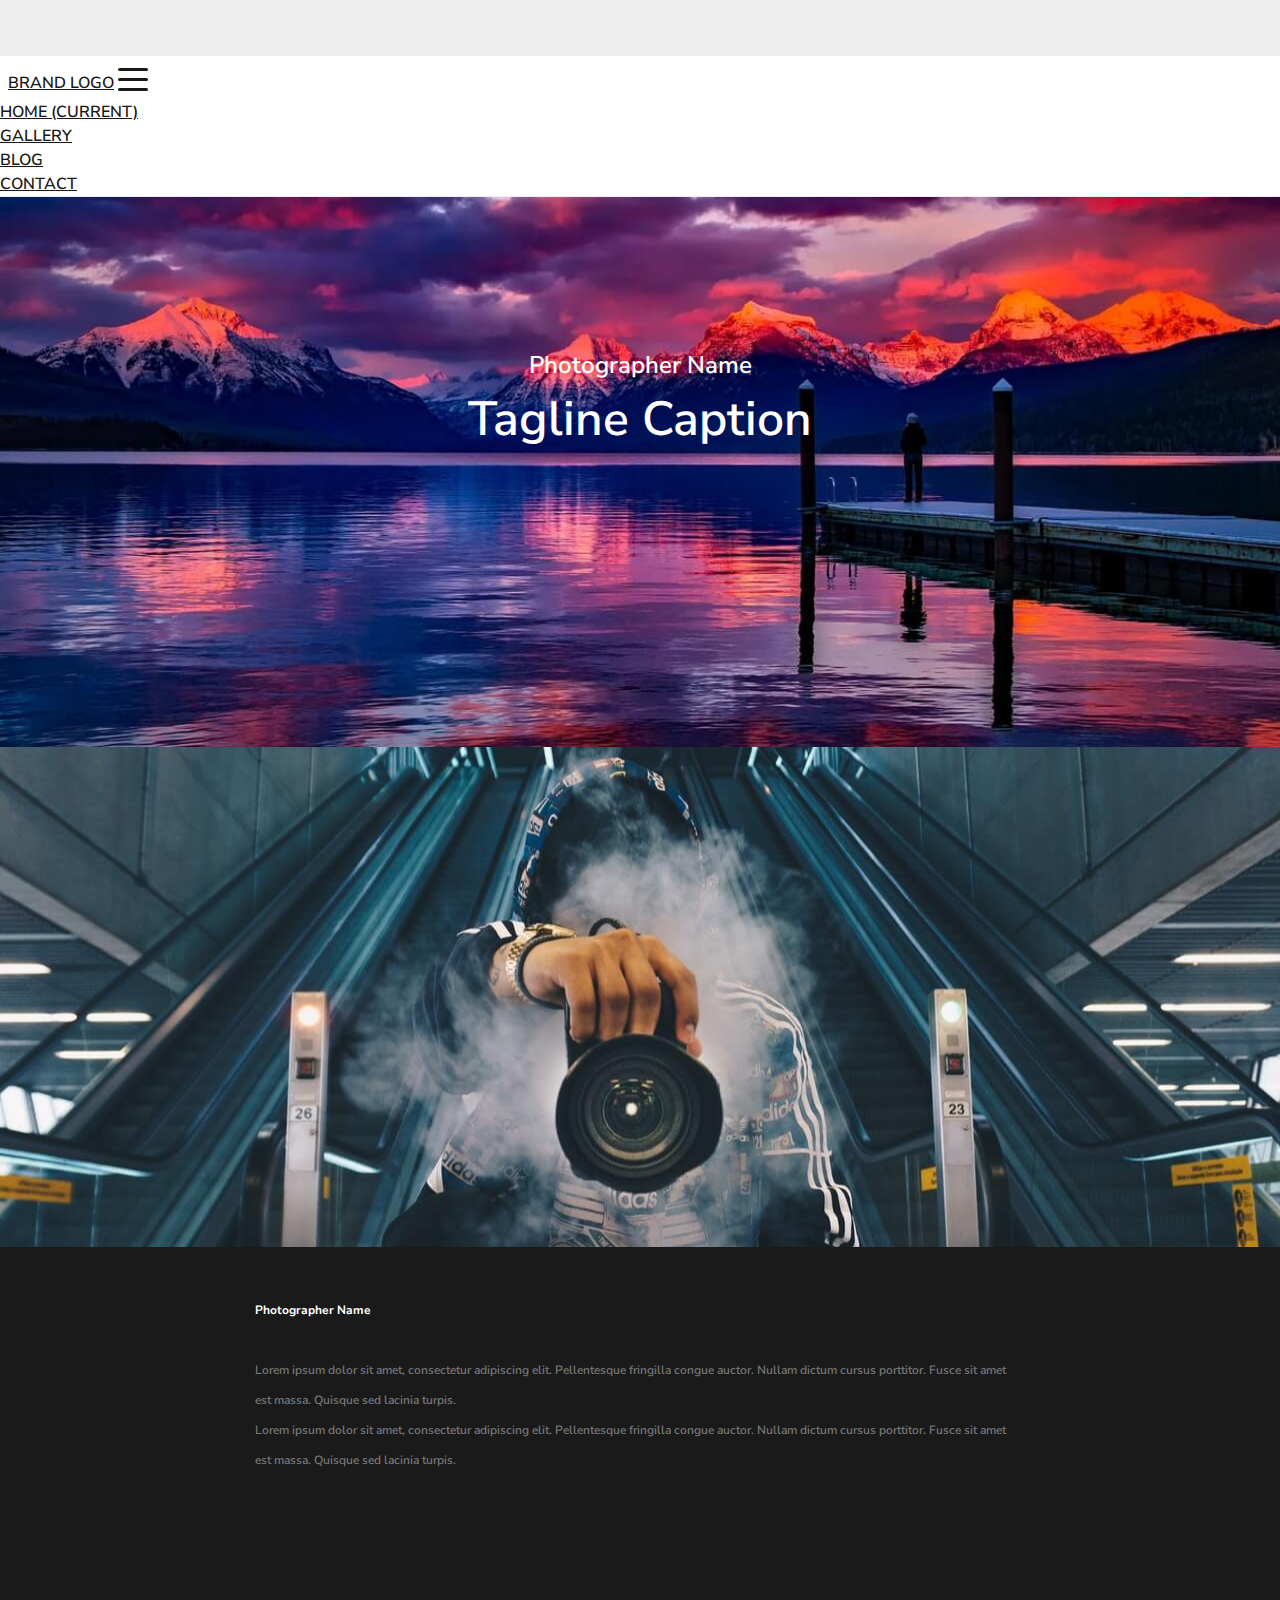
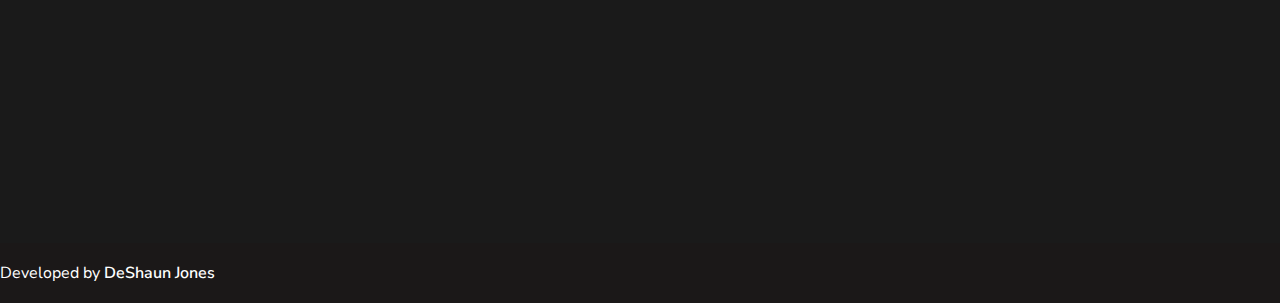
==== index.html @ eb5e855e "CSS Layout" ====
<!doctype html>
<html lang="en">
  <head>
    <title>Custom Photography Theme</title>
    <!-- Required meta tags -->
    <meta charset="utf-8">
    <meta name="viewport" content="width=device-width, initial-scale=1, shrink-to-fit=no">

    <!-- Custom CSS -->
    <link rel="stylesheet" href="css/styles.css" />
    <link rel="stylesheet" href="css/offcanvas.css" />

    <!-- Bootstrap CSS -->
    <link rel="stylesheet" href="https://stackpath.bootstrapcdn.com/bootstrap/4.1.3/css/bootstrap.min.css" integrity="sha384-MCw98/SFnGE8fJT3GXwEOngsV7Zt27NXFoaoApmYm81iuXoPkFOJwJ8ERdknLPMO" crossorigin="anonymous">

     <!-- Google Fonts -->
     <link href="https://fonts.googleapis.com/css?family=Nunito+Sans" rel="stylesheet">

     <!-- Font Awesome CDN-->
 
     <link rel="stylesheet" href="https://use.fontawesome.com/releases/v5.4.2/css/all.css" integrity="sha384-/rXc/GQVaYpyDdyxK+ecHPVYJSN9bmVFBvjA/9eOB+pb3F2w2N6fc5qB9Ew5yIns" crossorigin="anonymous">

  </head>
  <body>

  <header>
      <nav class="navbar navbar-expand-lg fixed-top navi">
        <div class="container">
                <i class="fas fa-camera fa-2x"></i>&nbsp;
                <a class="navbar-brand mr-auto mr-lg-0" href="index.html"> Brand Logo</a>
           
          <button class="navbar-toggler" type="button" data-toggle="offcanvas" aria-expanded="false" aria-label="Toggle navigation">
              <div class="animated-icon1">
                <span></span>
                <span></span>
                <span></span>
              </div>	
          </button>
    
          <div class="navbar-collapse offcanvas-collapse" id="navbarsExampleDefault">
            <ul class="navbar-nav ml-auto">
              <li class="nav-item active">
                <a class="nav-link" href="index.html">Home <span class="sr-only">(current)</span></a>
              </li>
              <li class="nav-item">
                <a class="nav-link" href="gallery.html">Gallery</a>
              </li>
              <li class="nav-item">
                <a class="nav-link" href="blog.html">Blog</a>
              </li>
              <li class="nav-item">
                  <a class="nav-link" href="contact.html">Contact</a>
                </li>
            </ul>
            
          </div>
        </nav>
        </div>
  </header>

  <!-- Hero Section -->
  <div id="hero" class="site-hero">
    <div>
      <h4>Photographer Name</h4>
      <h3>Tagline Caption</h3>
    </div>
  </div>
  <!-- End Hero Section -->

  <!-- About Photographer Section -->
  <section id="aboutphotog">
    <div class="row">
      <div id="photogid" class="col-md-6">

      </div>
      <div id="photometa" class="col-md-6 mr-auto">
        <div class="metacontainer">
            <h4>Photographer Name</h4>
            <p>
                Lorem ipsum dolor sit amet, consectetur adipiscing elit. Pellentesque fringilla congue auctor. Nullam dictum cursus porttitor. Fusce sit amet est massa. Quisque sed lacinia turpis.
            </p>
            <p>
                Lorem ipsum dolor sit amet, consectetur adipiscing elit. Pellentesque fringilla congue auctor. Nullam dictum cursus porttitor. Fusce sit amet est massa. Quisque sed lacinia turpis.
            </p>
        </div>
        </div>
    </div>
  </section>
  <!-- End About Photographer Section -->

  <div class="back-to-top" title="Go to top" style="display: block;"><i class="fa fa-chevron-up"></i></div>
  <!-- Footer Area-->
  <footer class="footer text-center">
      <div class="container">
        Developed by <a href="http://www.deshaunjones.com" target="_blank">DeShaun Jones</a>
      </div>
  </footer>

    <!-- Optional JavaScript -->
    <!-- jQuery first, then Popper.js, then Bootstrap JS -->
   
    <script src="//ajax.googleapis.com/ajax/libs/jquery/1.11.1/jquery.min.js"></script>
    <script src="https://cdnjs.cloudflare.com/ajax/libs/popper.js/1.14.3/umd/popper.min.js" integrity="sha384-ZMP7rVo3mIykV+2+9J3UJ46jBk0WLaUAdn689aCwoqbBJiSnjAK/l8WvCWPIPm49" crossorigin="anonymous"></script>
    <script src="https://stackpath.bootstrapcdn.com/bootstrap/4.1.3/js/bootstrap.min.js" integrity="sha384-ChfqqxuZUCnJSK3+MXmPNIyE6ZbWh2IMqE241rYiqJxyMiZ6OW/JmZQ5stwEULTy" crossorigin="anonymous"></script>
    <script src="js/offcanvas.js"></script>
    <script type="text/javascript">

      $(function() {
        
        // Cache the Window object
        var $window = $(window);
        
        // Parallax Backgrounds
        // Tutorial: http://code.tutsplus.com/tutorials/a-simple-parallax-scrolling-technique--net-27641
        
        $('section[data-type="background"]').each(function(){
          var $bgobj = $(this); // assigning the object
          
          $(window).scroll(function() {
          
            // Scroll the background at var speed
            // the yPos is a negative value because we're scrolling it UP!								
            var yPos = -($window.scrollTop() / $bgobj.data('speed'));
            
            // Put together our final background position
            var coords = '50% '+ yPos + 'px';
            
            // Move the background
            $bgobj.css({ backgroundPosition: coords });
            
          }); // end window scroll
        });
        
      });
      
          var $backToTop = $(".back-to-top");
          $backToTop.hide();
      
          $(window).on('scroll', function() {
            if ($(this).scrollTop() > 100) {
              $backToTop.fadeIn();
            } else {
              $backToTop.fadeOut();
            }
          });
      
          $backToTop.on('click', function(e) {
            $("html, body").animate({scrollTop: 0}, 500);
          });

</script>
  </body>
</html>
---- css/styles.css ----
/*!
Website Name: Cool Photog Theme
Theme URI: 
Description: This is a responsive website built using the bootstrap 4 framework.
*/
/*--------------------------------------------------------------
>>> TABLE OF CONTENTS:
----------------------------------------------------------------

# Variables
# Mixings
# Base Styles
  ## Header
	## Site Hero Section
  ## Section 2
  ## Section 3
  ## Section 4
  ## Section 5
  ## Footer
  ## Media Queries

--------------------------------------------------------------*/
/*--------------------------------------------------------------
# Variables
--------------------------------------------------------------*/
/*--------------------------------------------------------------
# Mixings
--------------------------------------------------------------*/
/*--------------------------------------------------------------
# Base Styles
--------------------------------------------------------------*/
* {
  padding: 0px;
  margin: 0px; }

html {
  position: relative;
  min-height: 100%;
  padding: 0;
  margin: 0;
  -moz-osx-font-smoothing: grayscale;
  font-size: 1rem;
  font-weight: 400;
  line-height: 1.6;
  color: #1b1818;
  overflow-x: hidden; }

body {
  margin: 0;
  margin-bottom: 60px;
  font-size: 1rem;
  font-weight: 400;
  font-family: "nunito sans",sans-serif;
  line-height: 1.5;
  color: #1b1818;
  background: #eee;
  text-align: left;
  overflow-x: hidden; }

body > .container {
  padding: 60px 15px 0; }

/*--------------------------------------------------------------
# Header
--------------------------------------------------------------*/
.navbar-dark .navbar-toggler {
  color: #fff !important; }

.navi {
  background: #fff !important;
  border-bottom: 1px solid #eee;
  text-transform: uppercase;
  font-weight: 600; }

.navi a {
  color: #1b1818;
  text-transform: uppercase; }

.navi a:hover {
  color: #b70000;
  text-transform: uppercase;
  transition-duration: .3s; }

.navbar-toggler {
  border: none !important;
  outline: none !important; }

button.navbar-toggler:focus {
  outline: none !important; }

.navbar-toggle:hover {
  color: #000 !important; }

.navbar-toggle .icon-bar {
  width: 22px;
  -webkit-transition: all 0.2s;
  transition: all 0.2s; }

.navbar-toggler {
  padding-top: .75rem !important;
  padding-bottom: .75rem !important;
  background: #fff !important; }

/* Icon 1 */
.animated-icon1, .animated-icon3, .animated-icon4 {
  width: 30px;
  height: 20px;
  position: relative;
  margin: 0px;
  -webkit-transform: rotate(0deg);
  -moz-transform: rotate(0deg);
  -o-transform: rotate(0deg);
  transform: rotate(0deg);
  -webkit-transition: .5s ease-in-out;
  -moz-transition: .5s ease-in-out;
  -o-transition: .5s ease-in-out;
  transition: .5s ease-in-out;
  cursor: pointer; }

.animated-icon1 span, .animated-icon3 span, .animated-icon4 span {
  display: block;
  position: absolute;
  height: 3px;
  width: 100%;
  border-radius: 9px;
  opacity: 1;
  left: 0;
  -webkit-transform: rotate(0deg);
  -moz-transform: rotate(0deg);
  -o-transform: rotate(0deg);
  transform: rotate(0deg);
  -webkit-transition: .25s ease-in-out;
  -moz-transition: .25s ease-in-out;
  -o-transition: .25s ease-in-out;
  transition: .25s ease-in-out; }

.animated-icon1 span {
  background: #fff; }

.animated-icon3 span {
  background: #e3f2fd; }

.animated-icon4 span {
  background: #f3e5f5; }

.animated-icon1 span:nth-child(1) {
  top: 0px; }

.animated-icon1 span:nth-child(2) {
  top: 10px; }

.animated-icon1 span:nth-child(3) {
  top: 20px; }

.animated-icon1.open span:nth-child(1) {
  top: 11px;
  -webkit-transform: rotate(135deg);
  -moz-transform: rotate(135deg);
  -o-transform: rotate(135deg);
  transform: rotate(135deg); }

.animated-icon1.open span:nth-child(2) {
  opacity: 0;
  left: -60px; }

.animated-icon1.open span:nth-child(3) {
  top: 11px;
  -webkit-transform: rotate(-135deg);
  -moz-transform: rotate(-135deg);
  -o-transform: rotate(-135deg);
  transform: rotate(-135deg); }

/*--------------------------------------------------------------
# Site Hero Section
--------------------------------------------------------------*/
#hero {
  width: 100%;
  height: 400px; }
  #hero h4 {
    font-size: 1.5rem;
    color: #fff;
    font-weight: 600;
    text-align: center; }
  #hero h3 {
    font-size: 3rem;
    color: #fff;
    font-weight: 600;
    text-align: center; }

.site-hero {
  background: url("../img/stock-img-3.jpeg") no-repeat center center;
  background-size: cover;
  background-attachment: fixed;
  overflow: hidden;
  padding-top: 150px;
  text-align: center; }

/*--------------------------------------------------------------
# About Photog
--------------------------------------------------------------*/
#aboutphotog {
  width: 100%;
  position: relative;
  min-height: 500px;
  padding: 0;
  margin: 0; }

#photogid {
  background: url("../img/photographer-profile.jpeg") no-repeat center center;
  min-height: 500px;
  background-size: cover;
  background-attachment: scroll;
  overflow: hidden;
  position: relative; }

#photometa {
  background: #1a1a1a;
  padding: 4em;
  min-height: 500px;
  position: relative;
  font-size: 12px;
  line-height: 30px;
  font-weight: 600;
  color: #787878 !important; }

#photometa h4 {
  color: #fff;
  margin-bottom: 30px !important; }

#photometa .metacontainer {
  width: 65%;
  text-align: left;
  -webkit-align-self: center;
  -ms-flex-item-align: center;
  align-self: center;
  margin: auto; }

/*--------------------------------------------------------------
# Section 3
--------------------------------------------------------------*/
/*--------------------------------------------------------------
# Section 4
--------------------------------------------------------------*/
/*--------------------------------------------------------------
# Footer Section
--------------------------------------------------------------*/
.back-to-top {
  width: 40px;
  height: 40px;
  position: fixed;
  right: 1%;
  bottom: 1%;
  padding-top: 8px;
  background: #b70000;
  color: white;
  text-align: center;
  border-radius: 50%;
  cursor: pointer;
  z-index: 999999999; }

.footer {
  position: absolute;
  color: #fff !important;
  bottom: 0;
  width: 100%;
  height: 60px;
  line-height: 60px;
  background-color: #1b1818 !important; }

footer a {
  color: #fff !important;
  font-weight: 600;
  text-decoration: none !important; }

footer a:hover {
  color: #b70000 !important;
  transition-duration: .3s; }

/*--------------------------------------------------------------
# Media 
--------------------------------------------------------------*/
@media (max-width: 991px) {
  .navbar-expand-lg > .container, .navbar-expand-lg > .container-fluid {
    max-width: 100% !important;
    padding-right: 0 !important;
    padding-left: 0 !important; }

  .navi .navbar-brand {
    color: #1b1818; }

  .navi ul li a {
    color: #fff !important; }

  .navbar-toggler {
    border: none !important;
    outline: none !important;
    background: #fff !important; }

  button.navbar-toggler:focus {
    outline: none !important; } }
@media (max-width: 767px) {
  #hero {
    width: 100%;
    height: 400px;
    padding-left: 10px;
    padding-right: 10px; }
    #hero h4 {
      font-size: 1.2rem;
      color: #fff;
      font-weight: 600;
      text-align: center; }
    #hero h3 {
      font-size: 2rem;
      color: #fff;
      font-weight: 600;
      text-align: center; }

  #photometa .metacontainer {
    width: 100% !important; } }

/*# sourceMappingURL=styles.css.map */
---- css/offcanvas.css ----
html,
body {
  overflow-x: hidden; /* Prevent scroll on narrow devices */
}

body {
  padding-top: 56px;
}

/* Icon 1 */

.animated-icon1, .animated-icon3, .animated-icon4 {
  width: 30px;
  height: 20px;
  position: relative;
  margin: 0px;
  -webkit-transform: rotate(0deg);
  -moz-transform: rotate(0deg);
  -o-transform: rotate(0deg);
  transform: rotate(0deg);
  -webkit-transition: .5s ease-in-out;
  -moz-transition: .5s ease-in-out;
  -o-transition: .5s ease-in-out;
  transition: .5s ease-in-out;
  cursor: pointer;
  }
  
  .animated-icon1 span, .animated-icon3 span, .animated-icon4 span {
  display: block;
  position: absolute;
  height: 3px;
  width: 100%;
  border-radius: 9px;
  opacity: 1;
  left: 0;
  -webkit-transform: rotate(0deg);
  -moz-transform: rotate(0deg);
  -o-transform: rotate(0deg);
  transform: rotate(0deg);
  -webkit-transition: .25s ease-in-out;
  -moz-transition: .25s ease-in-out;
  -o-transition: .25s ease-in-out;
  transition: .25s ease-in-out;
  }
  
  .animated-icon1 span {
  background: #1b1818;
  }
  
  .animated-icon3 span {
  background: #e3f2fd;
  }
  
  .animated-icon4 span {
  background: #f3e5f5;
  }
  
  .animated-icon1 span:nth-child(1) {
  top: 0px;
  }
  
  .animated-icon1 span:nth-child(2) {
  top: 10px;
  }
  
  .animated-icon1 span:nth-child(3) {
  top: 20px;
  }
  
  .animated-icon1.open span:nth-child(1) {
  top: 11px;
  -webkit-transform: rotate(135deg);
  -moz-transform: rotate(135deg);
  -o-transform: rotate(135deg);
  transform: rotate(135deg);
  }
  
  .animated-icon1.open span:nth-child(2) {
  opacity: 0;
  left: -60px;
  }
  
  .animated-icon1.open span:nth-child(3) {
  top: 11px;
  -webkit-transform: rotate(-135deg);
  -moz-transform: rotate(-135deg);
  -o-transform: rotate(-135deg);
  transform: rotate(-135deg);
  }

  
@media (max-width: 991.98px) {
  .offcanvas-collapse {
    position: fixed;
    top: 56px; /* Height of navbar */
    bottom: 0;
    left: 100%;
    width: 100%;
    font-size: 2rem !important;
    text-align: center;
    padding-right: 1rem;
    padding-left: 1rem;
    padding-top: 175px;
    text-transform: uppercase;
    overflow-y: auto;
    visibility: hidden;
    background-color: #343a40;
    color: #fff !important;
    transition-timing-function: ease-in-out;
    transition-duration: .3s;
    transition-property: left, visibility;
  }
  .offcanvas-collapse.open {
    left: 0;
    visibility: visible;
    text-align: center;
    text-transform: uppercase;
    
  }

  .offcanvas-collapse.open ul  {
    font-size: 2rem !important;
  }

  .offcanvas-collapse.open ul a  {
    color: #fff !important;
    transition-duration: .3s;
  }

  .offcanvas-collapse.open ul a:hover  {
    color: #b70000 !important;
    transition-duration: .3s;
  }

  .navbar-toggler>.close {
    display:inline;
}
.navbar-toggler.collapsed>.close, .navbar-toggler:not(.collapsed)>.navbar-toggler-icon {
    display:none;
}

}

.nav-scroller {
  position: relative;
  z-index: 2;
  height: 2.75rem;
  overflow-y: hidden;
}

.nav-scroller .nav {
  display: -ms-flexbox;
  display: flex;
  -ms-flex-wrap: nowrap;
  flex-wrap: nowrap;
  padding-bottom: 1rem;
  margin-top: -1px;
  overflow-x: auto;
  color: rgba(255, 255, 255, .75);
  text-align: center;
  white-space: nowrap;
  -webkit-overflow-scrolling: touch;
}

.nav-underline .nav-link {
  padding-top: .75rem;
  padding-bottom: .75rem;
  font-size: .875rem;
  color: #6c757d;
}

.nav-underline .nav-link:hover {
  color: #007bff;
}

.nav-underline .active {
  font-weight: 500;
  color: #343a40;
}

.text-white-50 { color: rgba(255, 255, 255, .5); }

.bg-purple { background-color: #6f42c1; }

.border-bottom { border-bottom: 1px solid #e5e5e5; }

.box-shadow { box-shadow: 0 .25rem .75rem rgba(0, 0, 0, .05); }

.lh-100 { line-height: 1; }
.lh-125 { line-height: 1.25; }
.lh-150 { line-height: 1.5; }
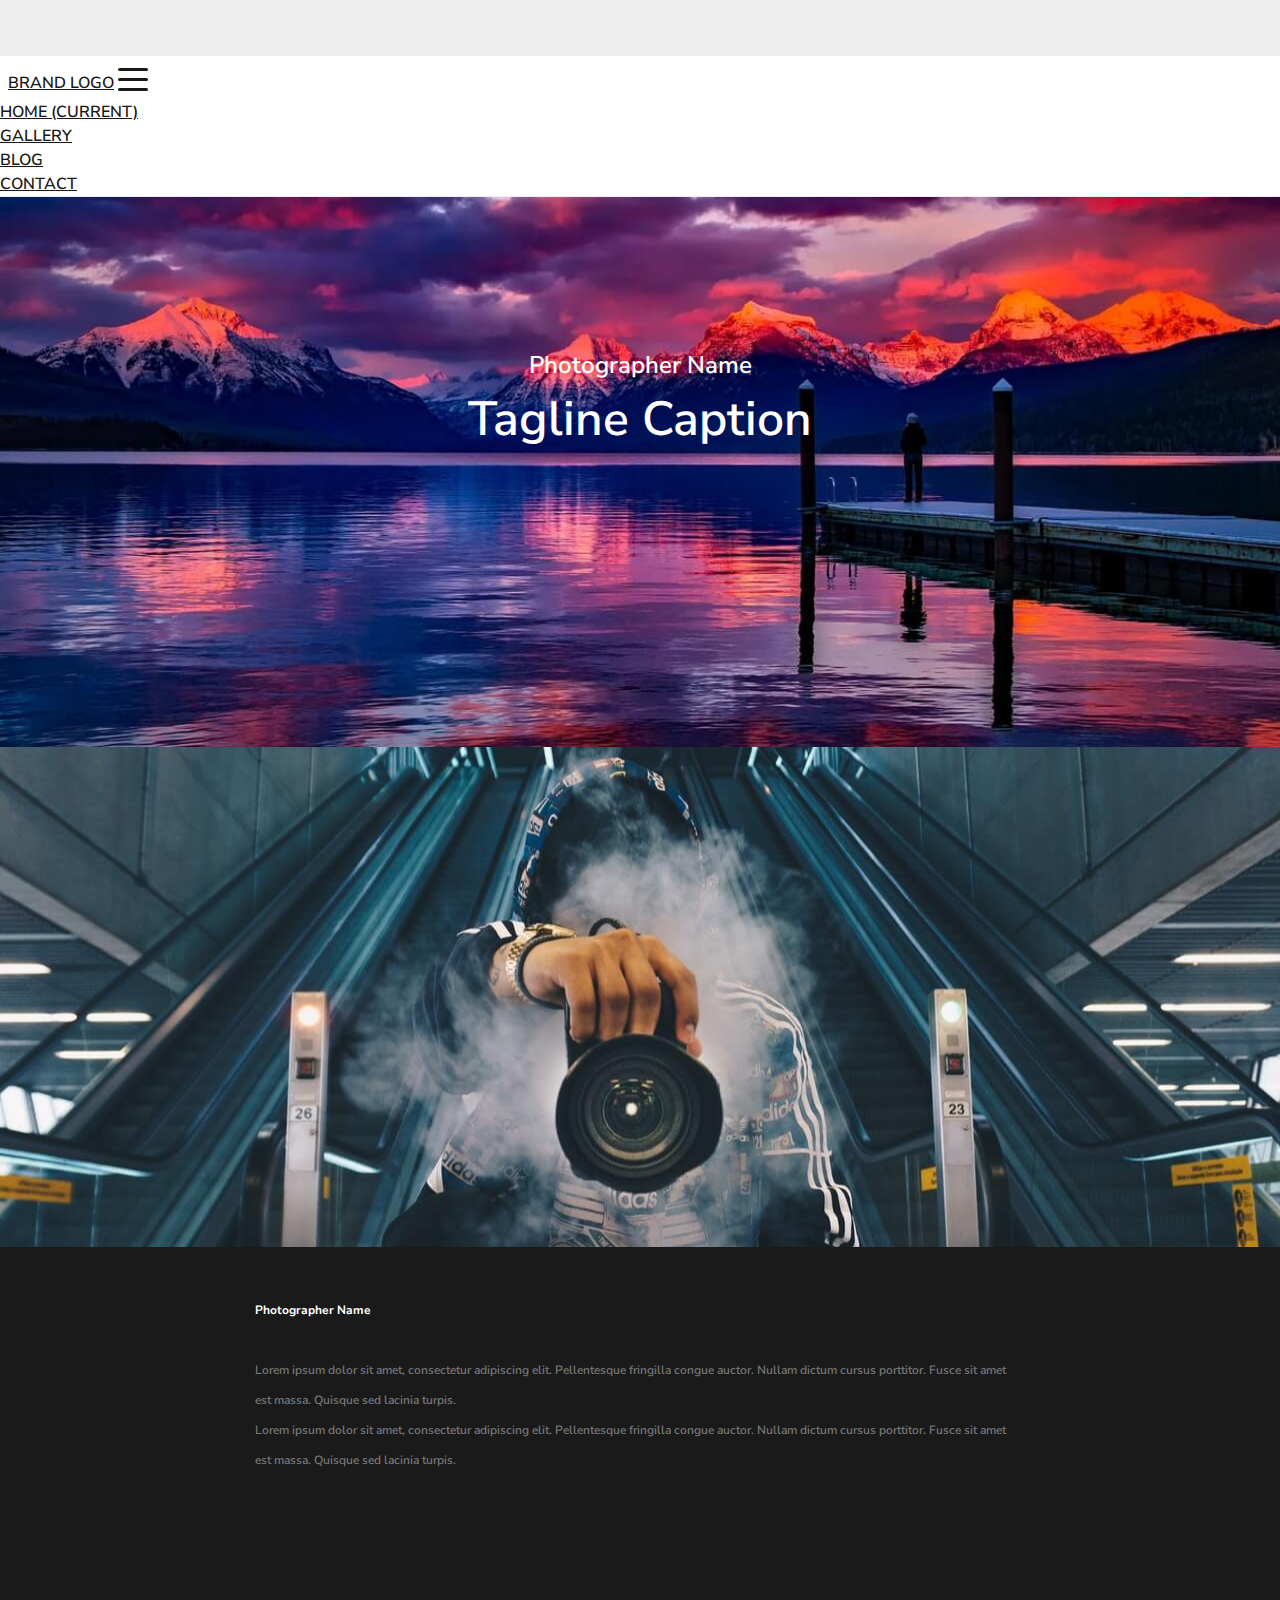
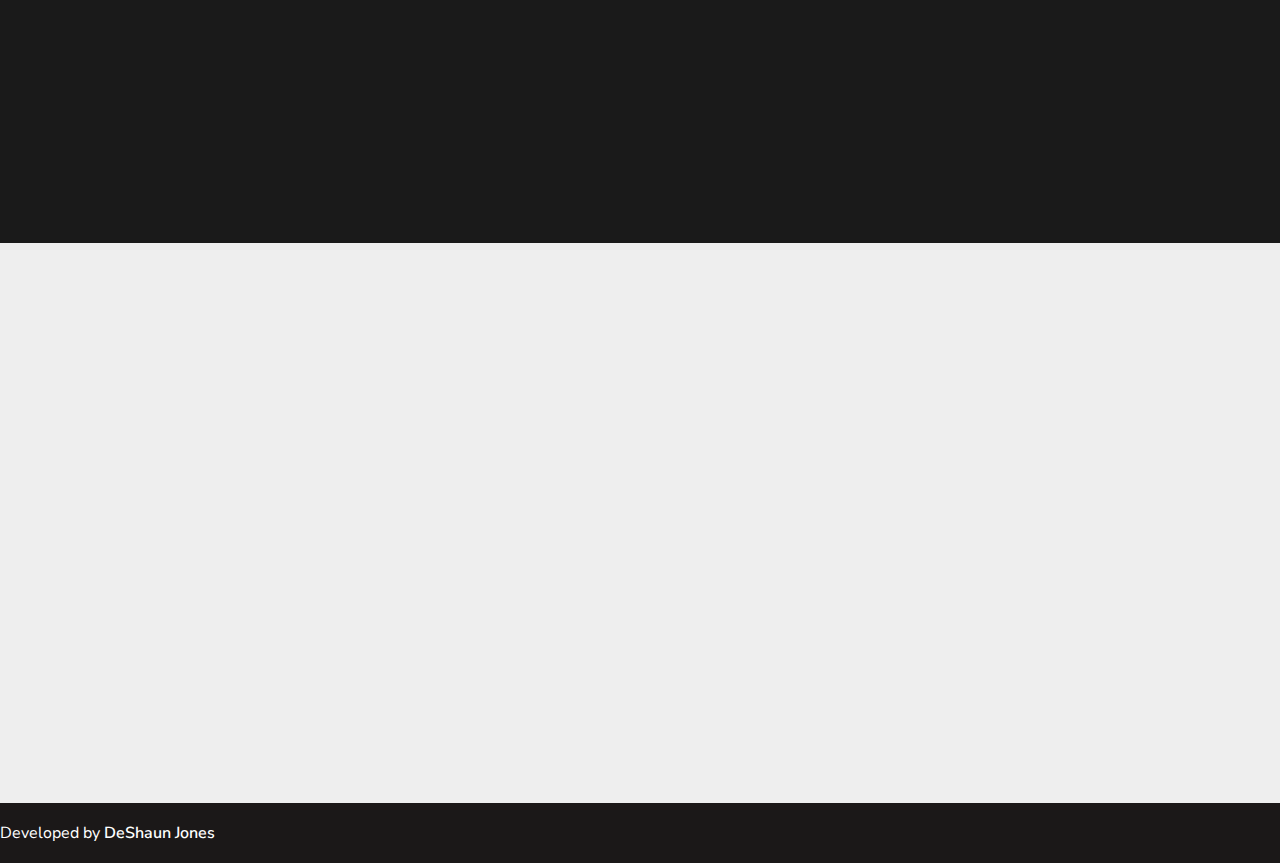
==== commit be17bf4d: "CSS Update" ====
--- a/index.html
+++ b/index.html
@@ -88,6 +88,11 @@
   </section>
   <!-- End About Photographer Section -->
 
+  <!-- Gallery Section-->
+  <section id="homegallery"> 
+
+  </section>
+  <!-- End Gallery Section-->
   <div class="back-to-top" title="Go to top" style="display: block;"><i class="fa fa-chevron-up"></i></div>
   <!-- Footer Area-->
   <footer class="footer text-center">
--- a/css/styles.css
+++ b/css/styles.css
@@ -238,6 +238,12 @@
 /*--------------------------------------------------------------
 # Section 3
 --------------------------------------------------------------*/
+#homegallery {
+  width: 100%;
+  height: 500px;
+  padding: 20px;
+  margin-bottom: 20px; }
+
 /*--------------------------------------------------------------
 # Section 4
 --------------------------------------------------------------*/
@@ -301,7 +307,7 @@
 @media (max-width: 767px) {
   #hero {
     width: 100%;
-    height: 400px;
+    height: 300px !important;
     padding-left: 10px;
     padding-right: 10px; }
     #hero h4 {
@@ -315,7 +321,20 @@
       font-weight: 600;
       text-align: center; }
 
+  .site-hero {
+    padding-top: 100px !important; }
+
   #photometa .metacontainer {
-    width: 100% !important; } }
+    width: 100% !important; }
+
+  #aboutphotog {
+    min-height: 300px !important; }
+
+  #photogid {
+    min-height: 300px !important; }
+
+  #photometa {
+    min-height: 300px !important;
+    padding: 2.5rem !important; } }
 
 /*# sourceMappingURL=styles.css.map */
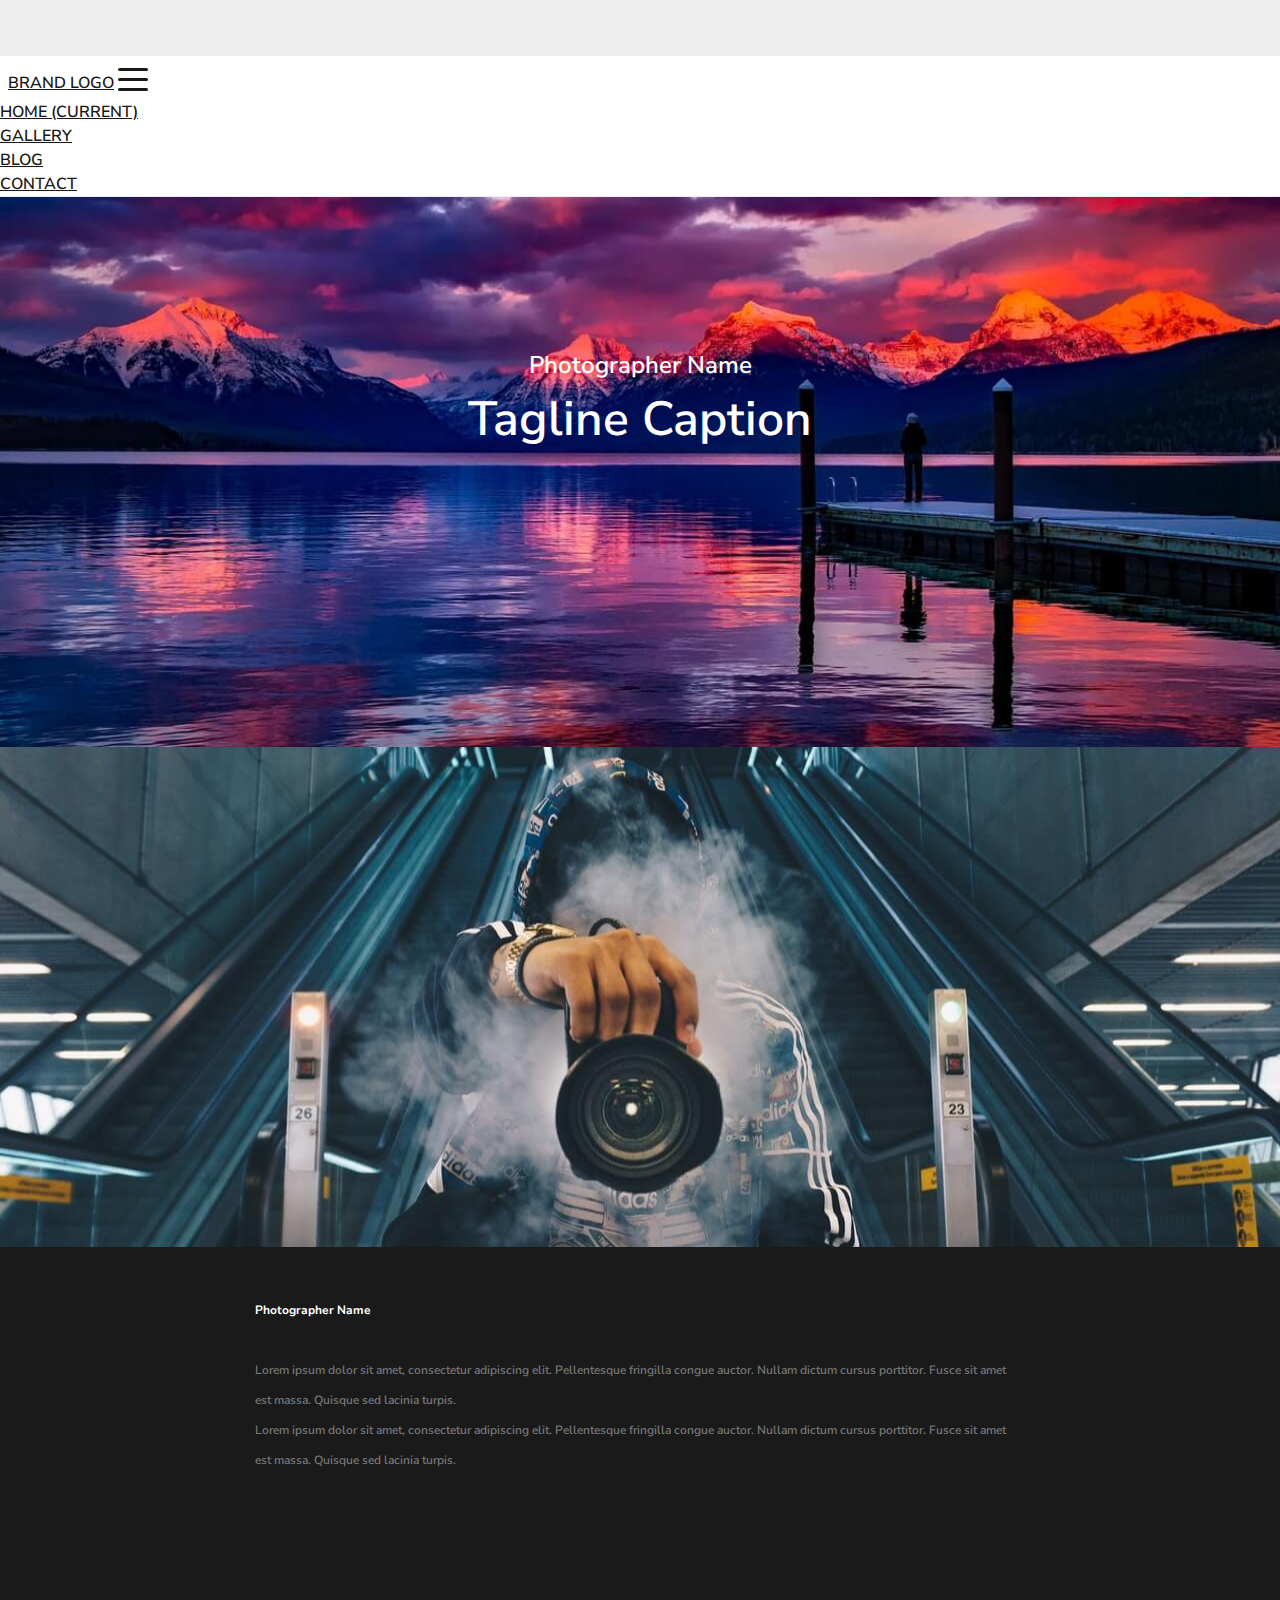
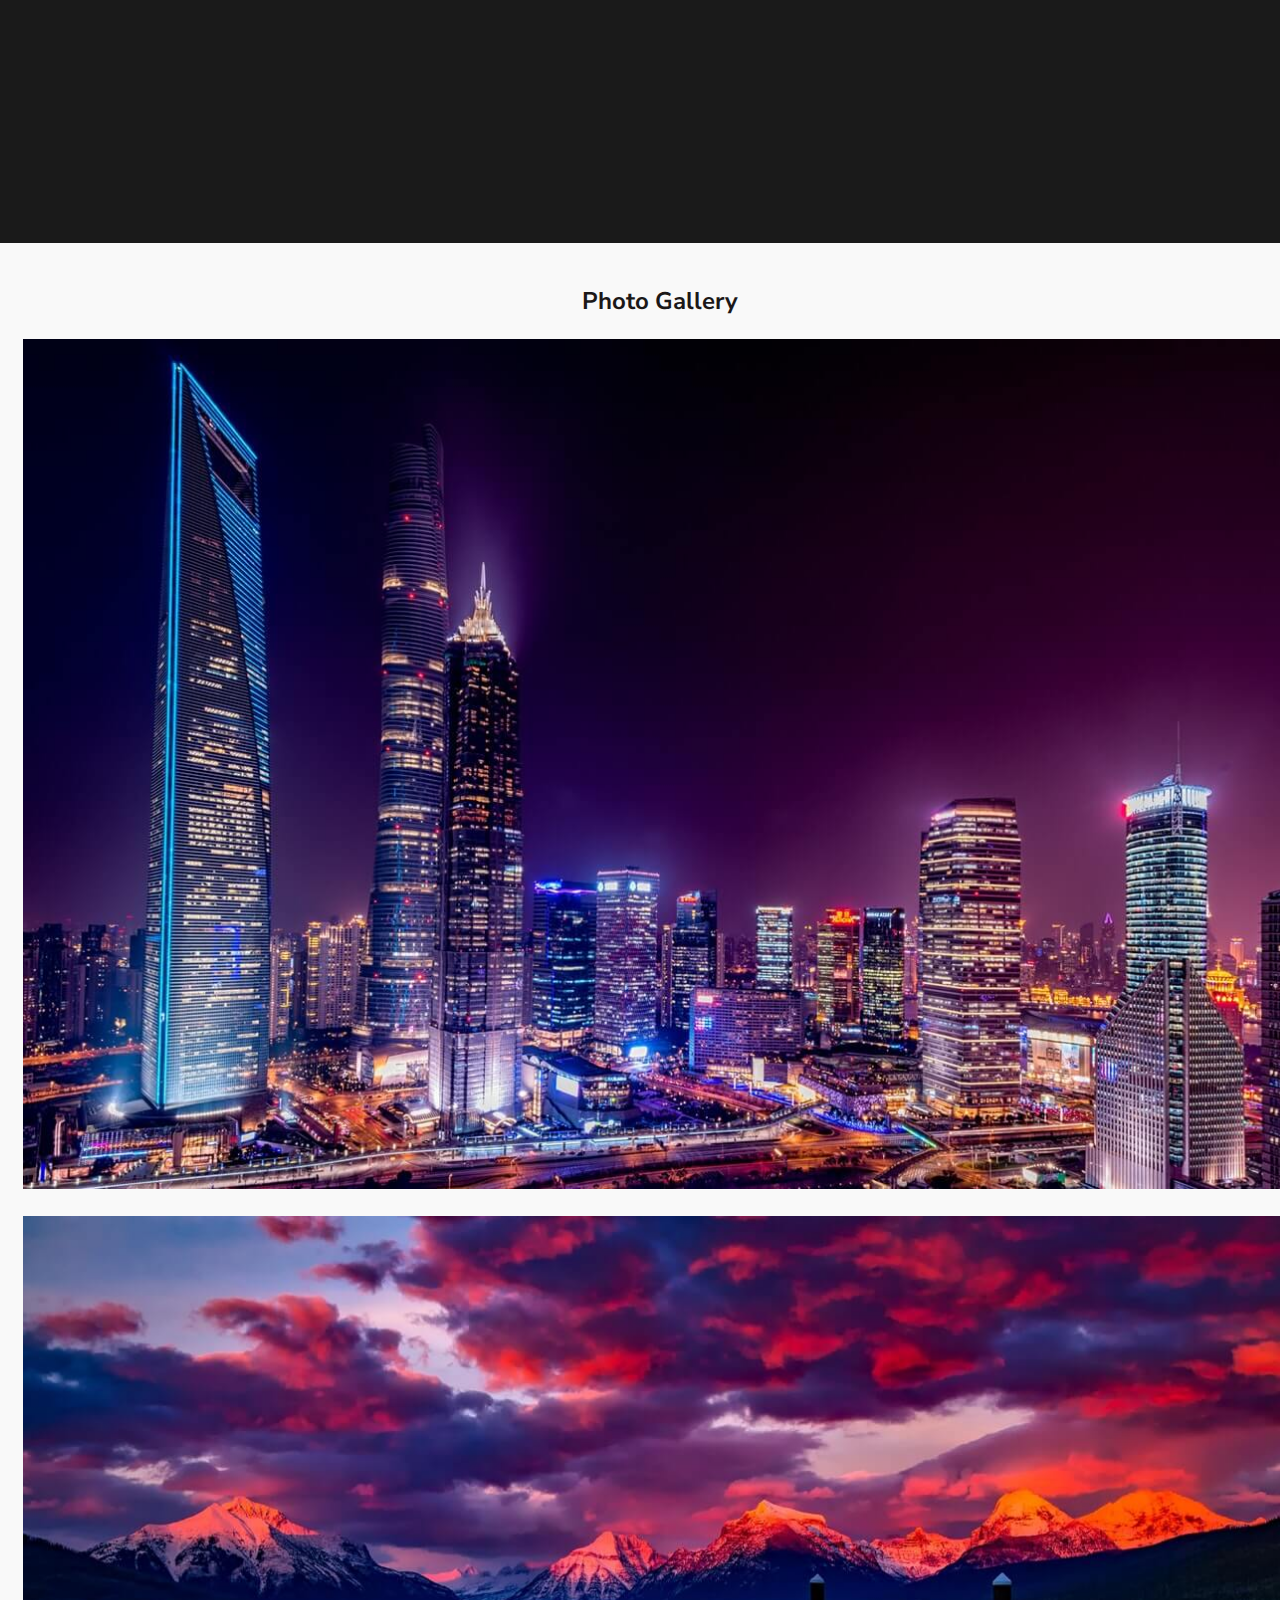
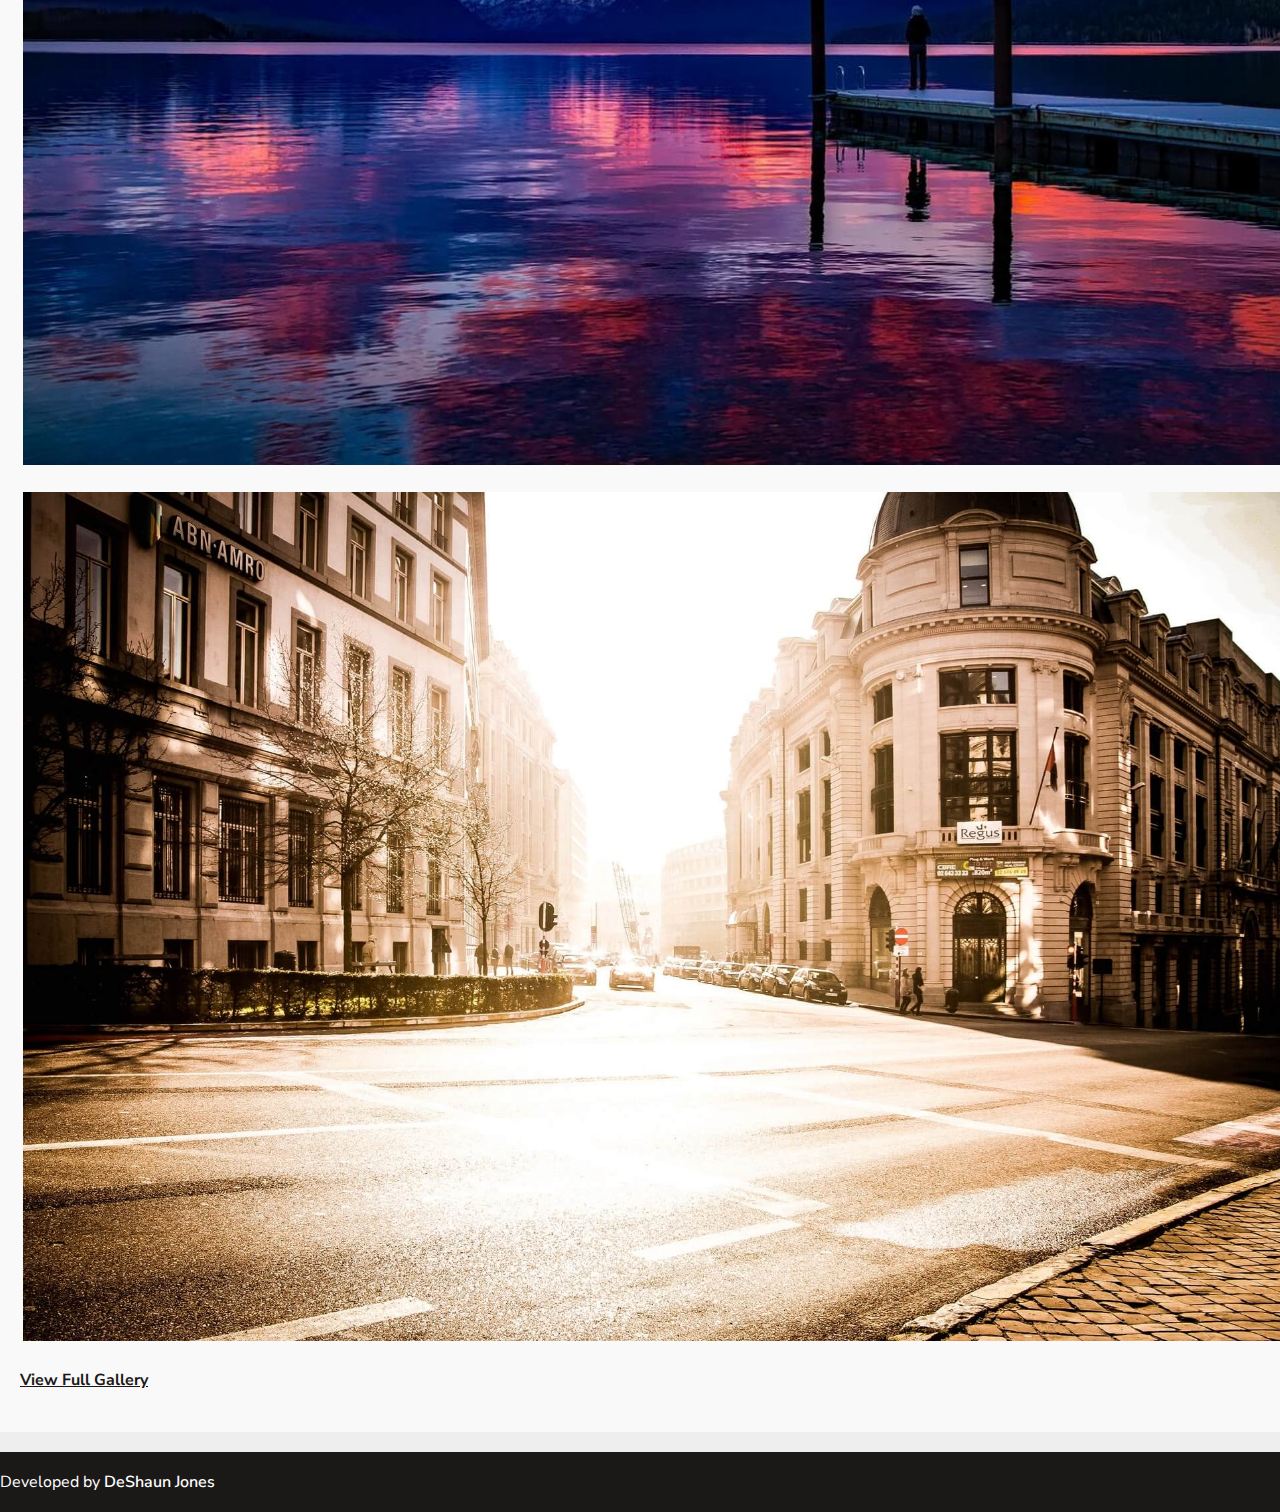
==== commit 11d0fe9c: "CSS Layout" ====
--- a/index.html
+++ b/index.html
@@ -90,7 +90,23 @@
 
   <!-- Gallery Section-->
   <section id="homegallery"> 
-
+    <h4>Photo Gallery</h4>
+    <div class="container">
+      <div class="row">
+        <div class="col-lg-4 col-md-12">
+            <img src="img/stock-img-2.jpeg">
+        </div>
+        <div class="col-lg-4 col-md-12">
+            <img src="img/stock-img-3.jpeg">
+        </div>
+        <div class="col-lg-4 col-md-12">
+            <img src="img/stock-img-4.jpeg">
+        </div> 
+      </div>
+      <div class="row">
+          <a href="gallery.html"><h5>View Full Gallery </h5></a>
+      </div>
+    </div>
   </section>
   <!-- End Gallery Section-->
   <div class="back-to-top" title="Go to top" style="display: block;"><i class="fa fa-chevron-up"></i></div>
--- a/css/styles.css
+++ b/css/styles.css
@@ -240,9 +240,44 @@
 --------------------------------------------------------------*/
 #homegallery {
   width: 100%;
-  height: 500px;
+  height: auto;
+  min-height: 500px;
   padding: 20px;
+  margin-bottom: 20px !important;
+  background-color: #f9f9f9; }
+  #homegallery .container {
+    margin-bottom: 20px; }
+
+#homegallery .col, .col-lg-4, .col-md-12 {
+  padding-right: 3px !important;
+  padding-left: 3px !important; }
+
+#homegallery img {
+  max-width: 100%;
   margin-bottom: 20px; }
+
+#homegallery h4 {
+  padding-top: 20px;
+  font-size: 1.5rem;
+  margin-bottom: 20px;
+  font-weight: 700;
+  text-align: center; }
+
+#homegallery .container .row h5 {
+  font-size: 1rem;
+  margin-bottom: 30px;
+  font-weight: 700;
+  margin: auto; }
+
+#homegallery .container .row a {
+  color: #1b1818;
+  margin: auto; }
+
+#homegallery .container .row a:hover {
+  color: #b70000;
+  font-size: 1rem !important;
+  transition-duration: .3s;
+  text-decoration: none; }
 
 /*--------------------------------------------------------------
 # Section 4
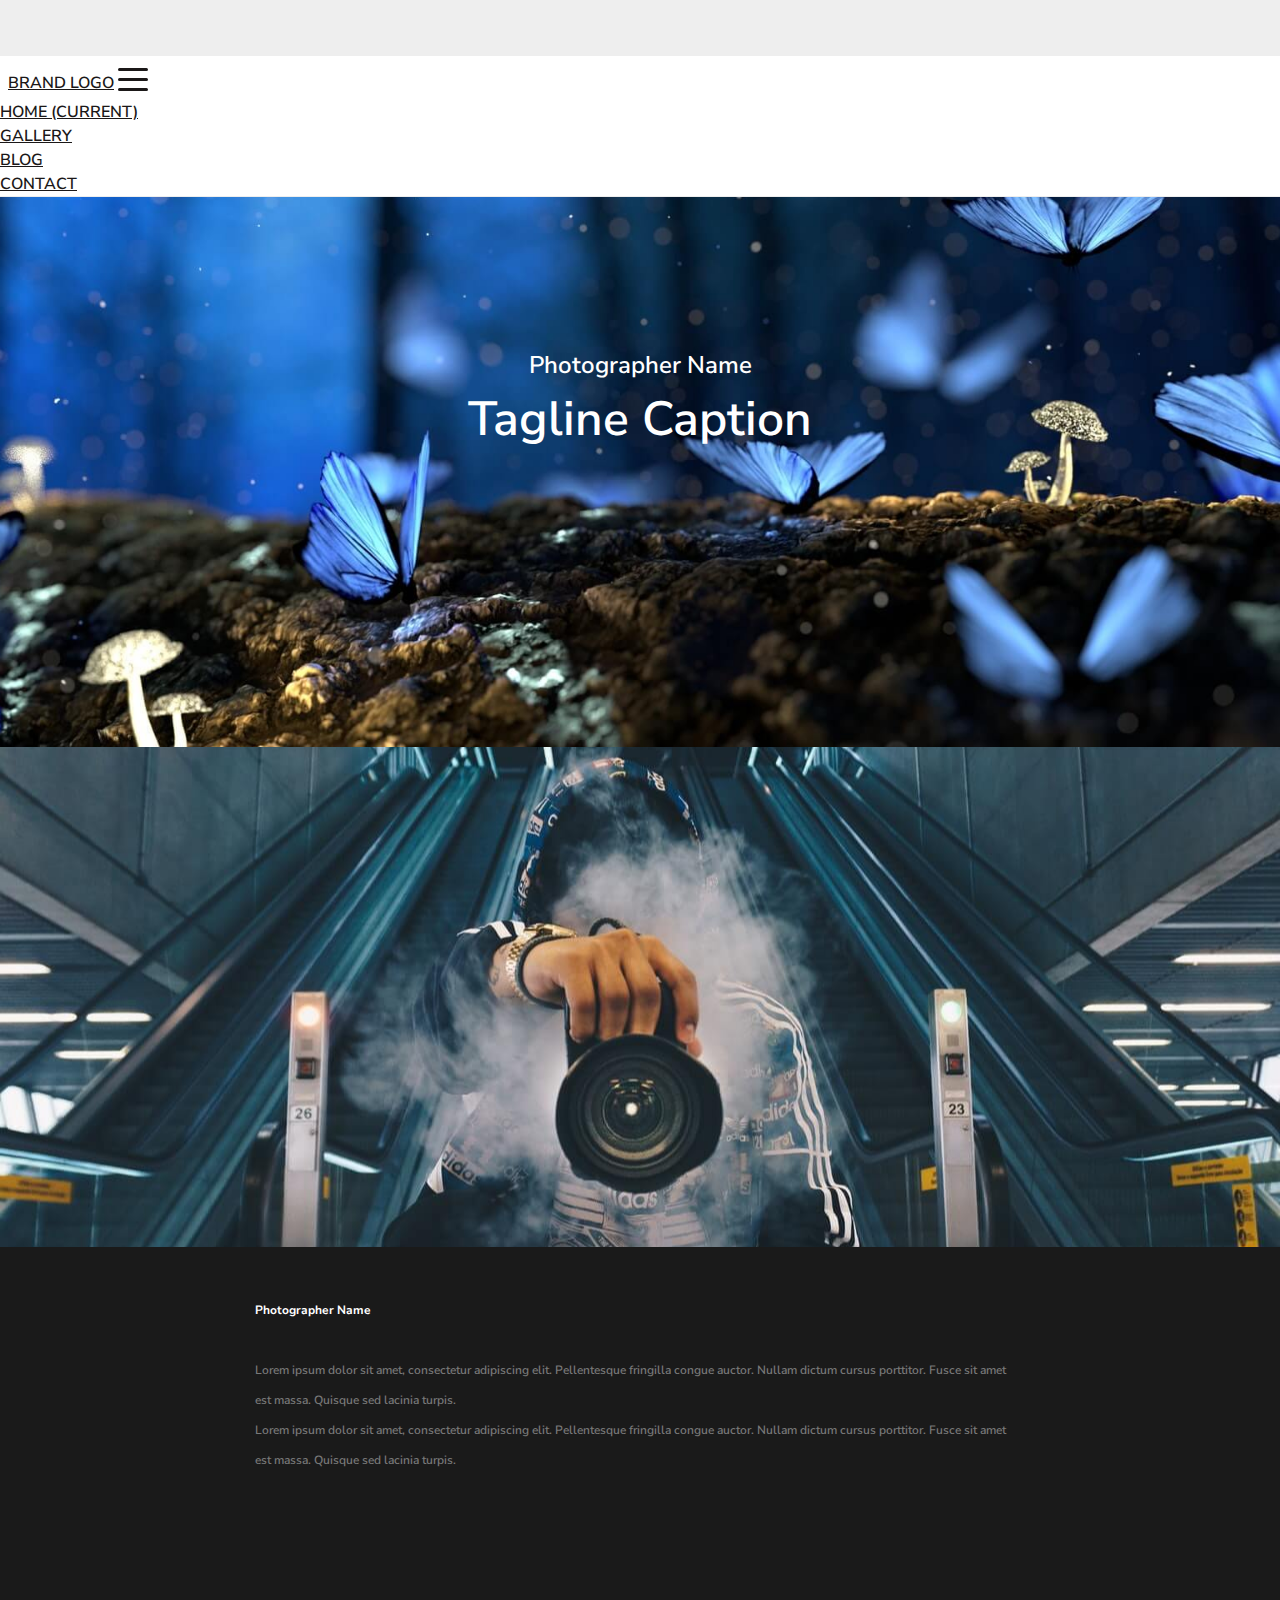
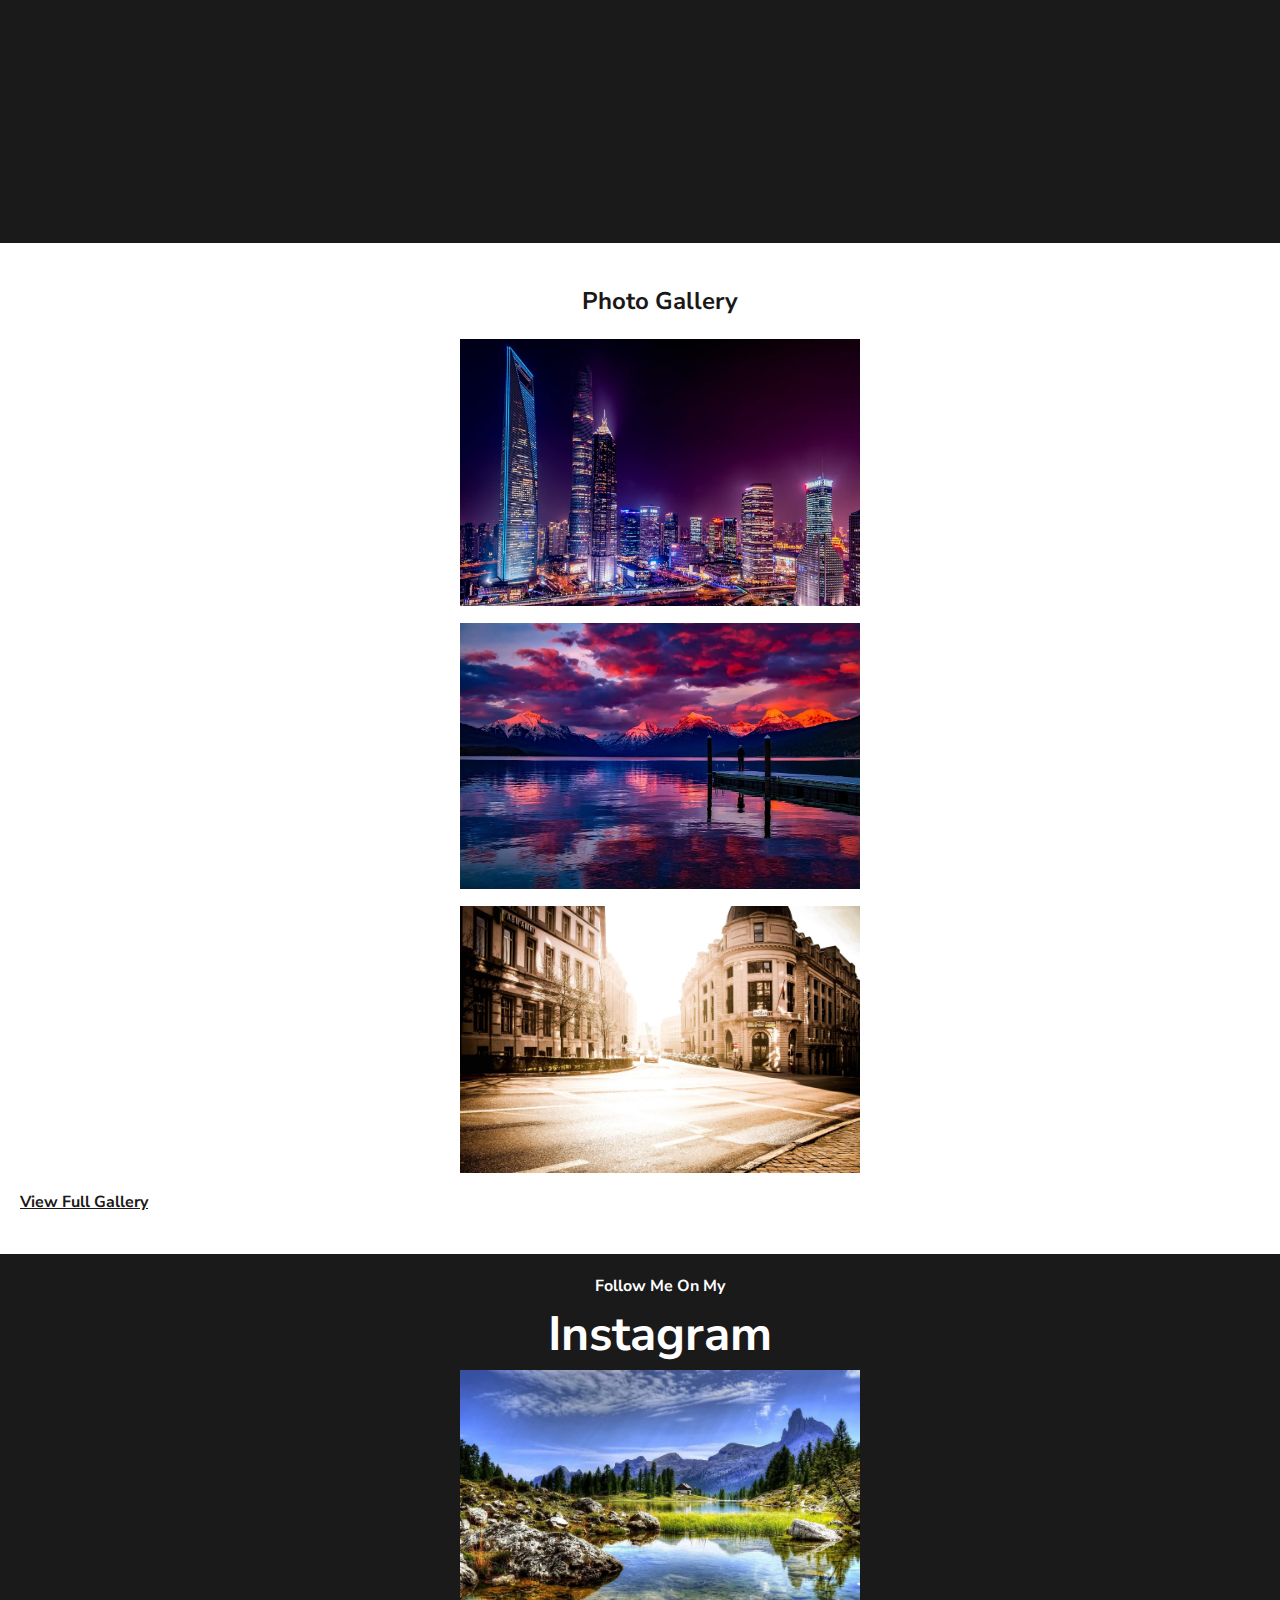
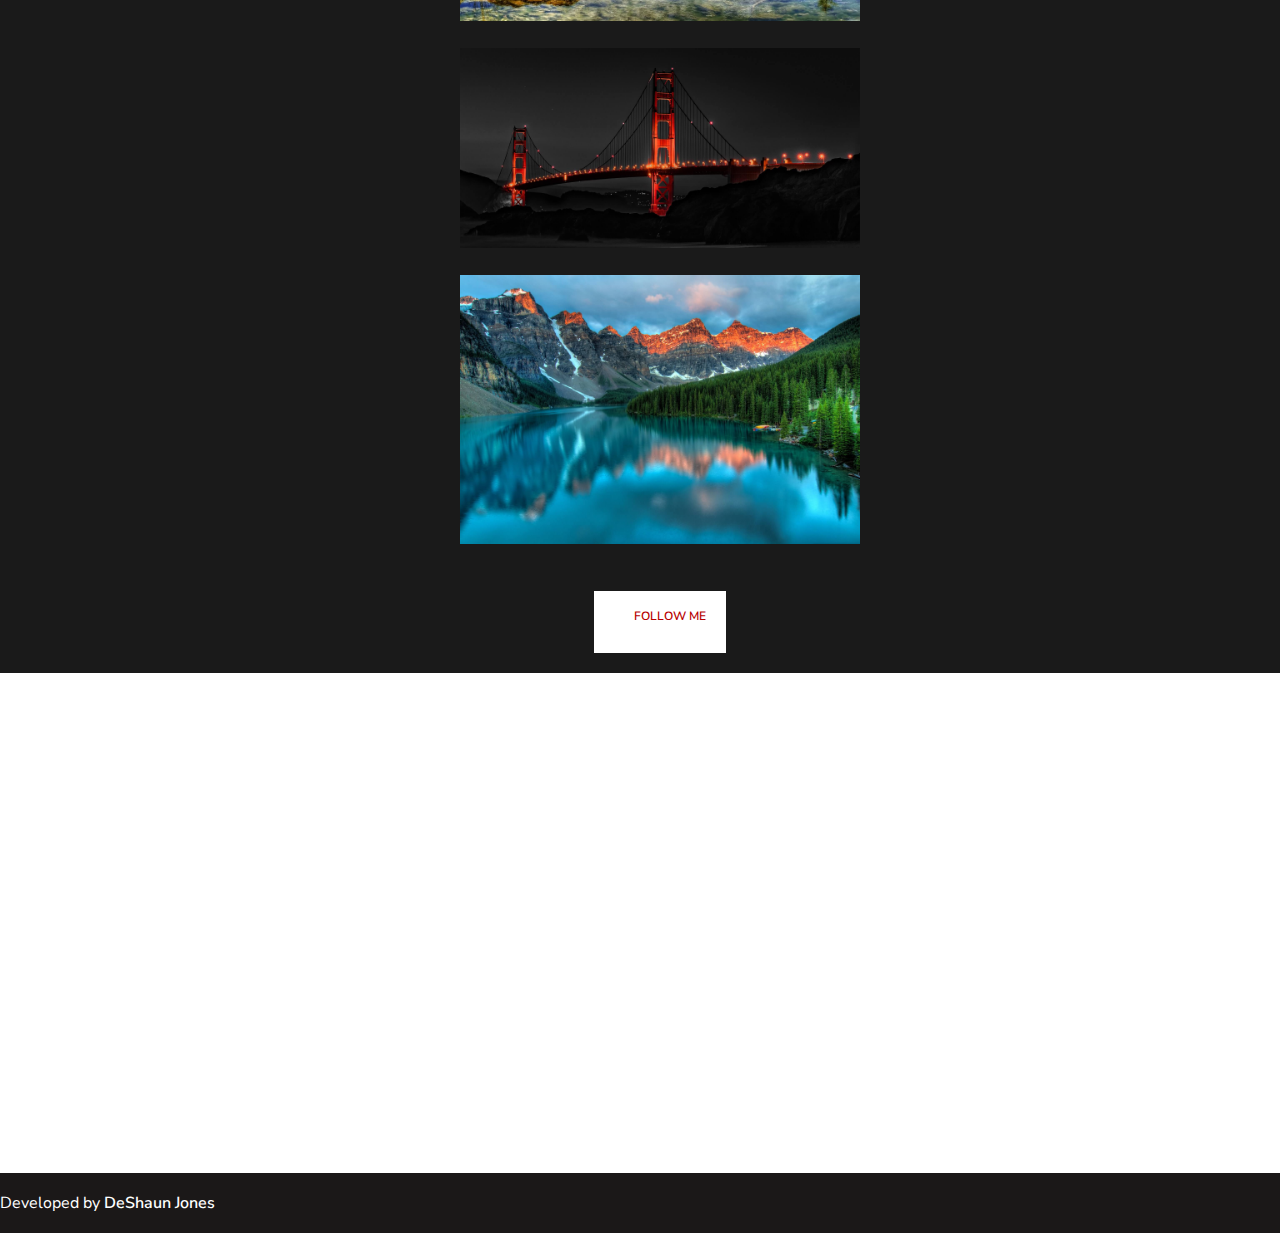
==== commit 04c394c3: "Updated Layout" ====
--- a/index.html
+++ b/index.html
@@ -60,10 +60,10 @@
 
   <!-- Hero Section -->
   <div id="hero" class="site-hero">
-    <div>
-      <h4>Photographer Name</h4>
-      <h3>Tagline Caption</h3>
-    </div>
+        <div>
+          <h4>Photographer Name</h4>
+          <h3>Tagline Caption</h3>
+        </div>
   </div>
   <!-- End Hero Section -->
 
@@ -94,21 +94,86 @@
     <div class="container">
       <div class="row">
         <div class="col-lg-4 col-md-12">
-            <img src="img/stock-img-2.jpeg">
-        </div>
-        <div class="col-lg-4 col-md-12">
-            <img src="img/stock-img-3.jpeg">
-        </div>
-        <div class="col-lg-4 col-md-12">
-            <img src="img/stock-img-4.jpeg">
+            <div class="content">
+            <div class="content-overlay"></div>
+            <img class="content-image" src="img/stock-img-2.jpeg">
+            <div class="content-details fadeIn-bottom">
+                <h3 class="content-title">This is a title</h3>
+                <p class="content-text">This is a short description</p>
+              </div>
+            </div>
+        </div>
+        <div class="col-lg-4 col-md-12">
+            <div class="content">
+                <div class="content-overlay"></div>
+            <img class="content-image" src="img/stock-img-3.jpeg">
+            <div class="content-details fadeIn-bottom">
+                <h3 class="content-title">This is a title</h3>
+                <p class="content-text">This is a short description</p>
+              </div>
+            </div>
+        </div>
+        <div class="col-lg-4 col-md-12">
+            <div class="content">
+                <div class="content-overlay"></div>
+            <img class="content-image" src="img/stock-img-4.jpeg">
+            <div class="content-details fadeIn-bottom">
+                <h3 class="content-title">This is a title</h3>
+                <p class="content-text">This is a short description</p>
+              </div>
+            </div>
         </div> 
-      </div>
-      <div class="row">
-          <a href="gallery.html"><h5>View Full Gallery </h5></a>
+        <a href="gallery.html"><h5>View Full Gallery </h5></a>
       </div>
     </div>
   </section>
   <!-- End Gallery Section-->
+
+ <!-- Follow On Social Media Section-->
+ <section id="followsocial">
+    <div>
+      <h4>Follow Me On My</h4>
+      <h3>Instagram</h3>
+    </div>
+
+    <div class="container">
+      <div class="row">
+        <div class="col-lg-4 col-md-12">
+          <div class="content">
+              <img src="/img/stock-img-6.jpeg" alt="Image Placeholder">
+          </div>
+        </div>
+        <div class="col-lg-4 col-md-12">
+            <div class="content">
+                <img src="/img/stock-img-7.jpeg" alt="Image Placeholder">
+            </div>
+          </div>
+          <div class="col-lg-4 col-md-12">
+              <div class="content">
+                  <img src="/img/stock-img-8.jpeg" alt="Image Placeholder">
+              </div>
+            </div>
+      </div>
+      <a class="igstyle big white" href="#">
+          <i class="fab fa-instagram"></i>
+          <span>follow me</span>
+      </a>
+    </div>
+ </section>
+ <!-- End Follow On Social Media Section-->
+
+ <!-- Price Cards Section-->
+ <section id="price">
+  <div class="container">
+    <div class="row">
+
+    </div>
+  </div>
+ </section>
+ <!-- End Price Cards Section-->
+
+
+
   <div class="back-to-top" title="Go to top" style="display: block;"><i class="fa fa-chevron-up"></i></div>
   <!-- Footer Area-->
   <footer class="footer text-center">
--- a/css/styles.css
+++ b/css/styles.css
@@ -11,7 +11,7 @@
 # Mixings
 # Base Styles
   ## Header
-	## Site Hero Section
+	## Home Hero Section
   ## Section 2
   ## Section 3
   ## Section 4
@@ -188,7 +188,7 @@
     text-align: center; }
 
 .site-hero {
-  background: url("../img/stock-img-3.jpeg") no-repeat center center;
+  background: url("../img/stock-img-5.jpeg") no-repeat center center;
   background-size: cover;
   background-attachment: fixed;
   overflow: hidden;
@@ -241,20 +241,81 @@
 #homegallery {
   width: 100%;
   height: auto;
-  min-height: 500px;
   padding: 20px;
-  margin-bottom: 20px !important;
-  background-color: #f9f9f9; }
+  background-color: #fff; }
   #homegallery .container {
     margin-bottom: 20px; }
+
+.content {
+  position: relative;
+  width: 100%;
+  max-width: 400px;
+  margin: auto;
+  margin-bottom: 10px;
+  overflow: hidden; }
+
+.content .content-overlay {
+  background: rgba(0, 0, 0, 0.3);
+  position: absolute;
+  height: 100%;
+  width: 100%;
+  margin-bottom: 10px;
+  left: 0;
+  top: 0;
+  bottom: 0;
+  right: 0;
+  opacity: 0;
+  -webkit-transition: all 0.4s ease-in-out 0s;
+  -moz-transition: all 0.4s ease-in-out 0s;
+  transition: all 0.4s ease-in-out 0s; }
+
+.content:hover .content-overlay {
+  opacity: 1; }
+
+.content-image {
+  width: 100%; }
+
+.content-details {
+  position: absolute;
+  text-align: center;
+  padding-left: 1em;
+  padding-right: 1em;
+  width: 100%;
+  top: 50%;
+  left: 50%;
+  opacity: 0;
+  -webkit-transform: translate(-50%, -50%);
+  -moz-transform: translate(-50%, -50%);
+  transform: translate(-50%, -50%);
+  -webkit-transition: all 0.3s ease-in-out 0s;
+  -moz-transition: all 0.3s ease-in-out 0s;
+  transition: all 0.3s ease-in-out 0s; }
+
+.content:hover .content-details {
+  top: 50%;
+  left: 50%;
+  opacity: 1; }
+
+.content-details h3 {
+  color: #fff;
+  font-weight: 500;
+  letter-spacing: 0.15em;
+  margin-bottom: 0.2em;
+  text-transform: uppercase; }
+
+.content-details p {
+  color: #fff;
+  font-size: 1em; }
+
+.fadeIn-bottom {
+  top: 80%; }
 
 #homegallery .col, .col-lg-4, .col-md-12 {
   padding-right: 3px !important;
   padding-left: 3px !important; }
 
 #homegallery img {
-  max-width: 100%;
-  margin-bottom: 20px; }
+  max-width: 100%; }
 
 #homegallery h4 {
   padding-top: 20px;
@@ -282,6 +343,74 @@
 /*--------------------------------------------------------------
 # Section 4
 --------------------------------------------------------------*/
+#followsocial {
+  width: 100%;
+  padding: 20px;
+  background: #1a1a1a;
+  text-align: center;
+  color: #fff; }
+  #followsocial h3 {
+    font-size: 3rem; }
+  #followsocial h4 {
+    font-size: 1.5; }
+  #followsocial .col, #followsocial .col-lg-4, #followsocial .col-md-12 {
+    padding-right: 3px !important;
+    padding-left: 3px !important; }
+  #followsocial .content img {
+    margin-bottom: 10px; }
+  #followsocial img {
+    max-width: 100%; }
+  #followsocial a {
+    text-align: center;
+    margin-top: 20px; }
+  #followsocial .igstyle {
+    background: #1b1818;
+    color: #fff;
+    text-align: center;
+    text-decoration: none;
+    text-transform: uppercase;
+    font-size: 12px;
+    padding: 13px 25px;
+    display: inline-block;
+    border: none;
+    cursor: pointer; }
+  #followsocial .igstyle.big {
+    background: 14px;
+    font-weight: 600;
+    padding: 11px 20px;
+    min-height: 40px; }
+  #followsocial .igstyle:hover {
+    background: #fff;
+    color: #1b1818; }
+  #followsocial .igstyle i {
+    margin-right: 20px; }
+  #followsocial .igstyle.big i {
+    font-size: 1.5em;
+    vertical-align: middle; }
+  #followsocial .igstyle span {
+    vertical-align: middle; }
+  #followsocial .igstyle.white {
+    color: #b70000;
+    background: #fff; }
+  #followsocial .dark-bg .igstyle.white {
+    color: #000; }
+  #followsocial .igstyle.white-dark {
+    color: #000;
+    background: #fff; }
+  #followsocial .igstyle.white:hover,
+  #followsocial .igstyle.white-dark:hover {
+    background: #b70000;
+    color: #fff;
+    transition-duration: .3s; }
+
+/*--------------------------------------------------------------
+# Section 5
+--------------------------------------------------------------*/
+#price {
+  background: #fff;
+  min-height: 500px;
+  margin: 0 auto; }
+
 /*--------------------------------------------------------------
 # Footer Section
 --------------------------------------------------------------*/
@@ -370,6 +499,9 @@
 
   #photometa {
     min-height: 300px !important;
-    padding: 2.5rem !important; } }
+    padding: 2.5rem !important; }
+
+  #followsocial h3 {
+    font-size: 2em; } }
 
 /*# sourceMappingURL=styles.css.map */
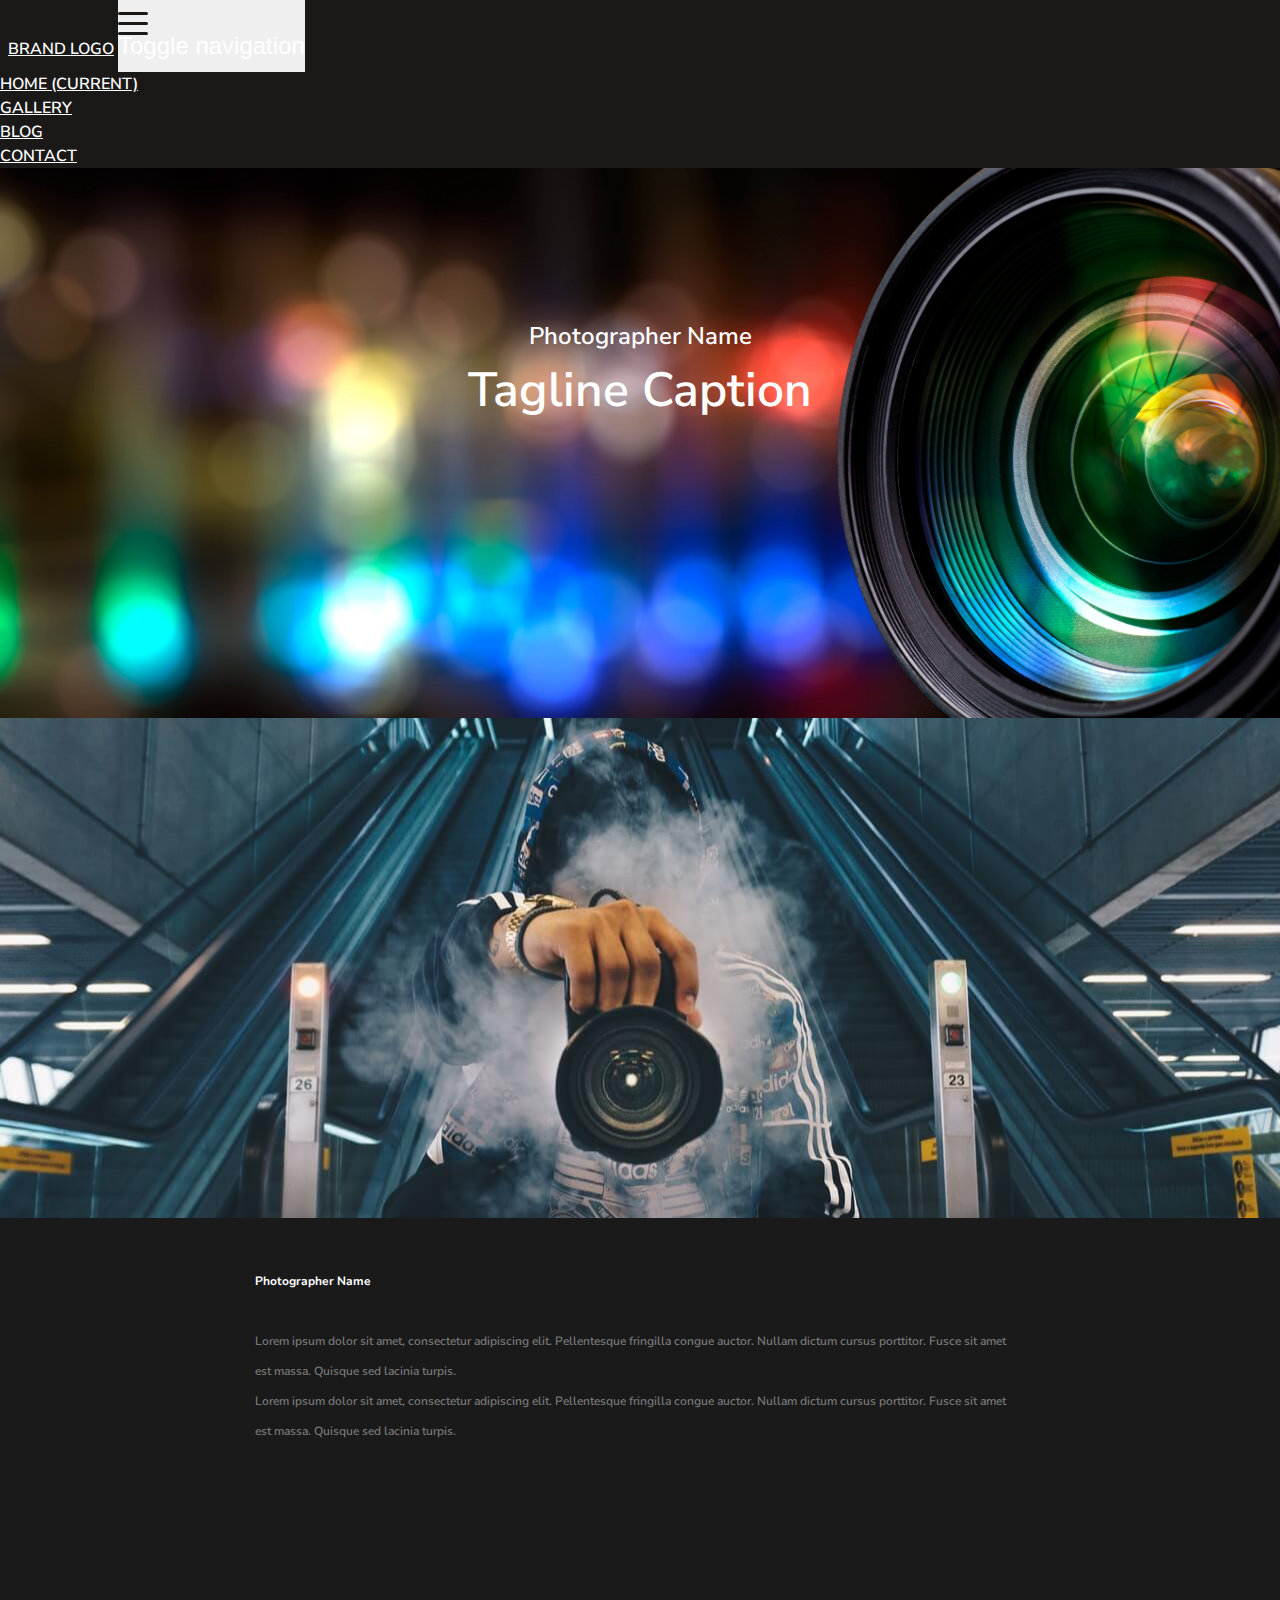
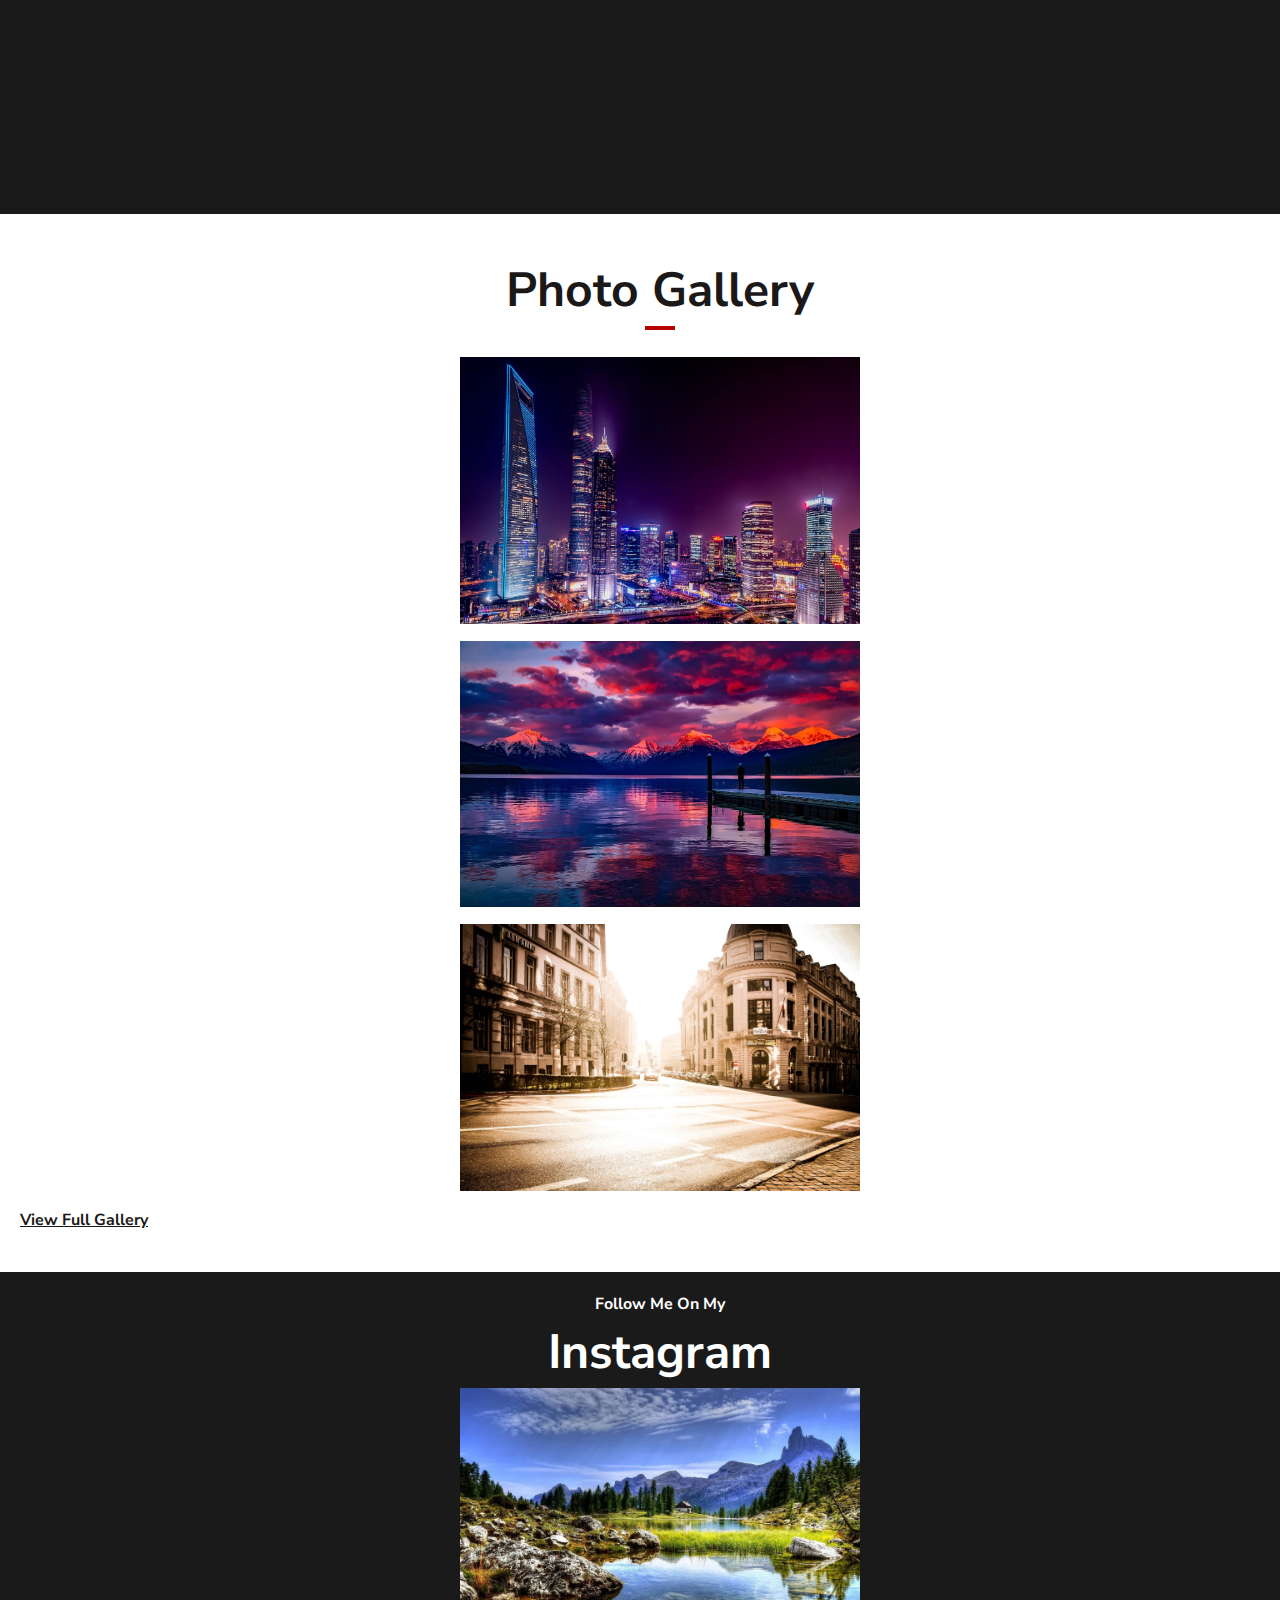
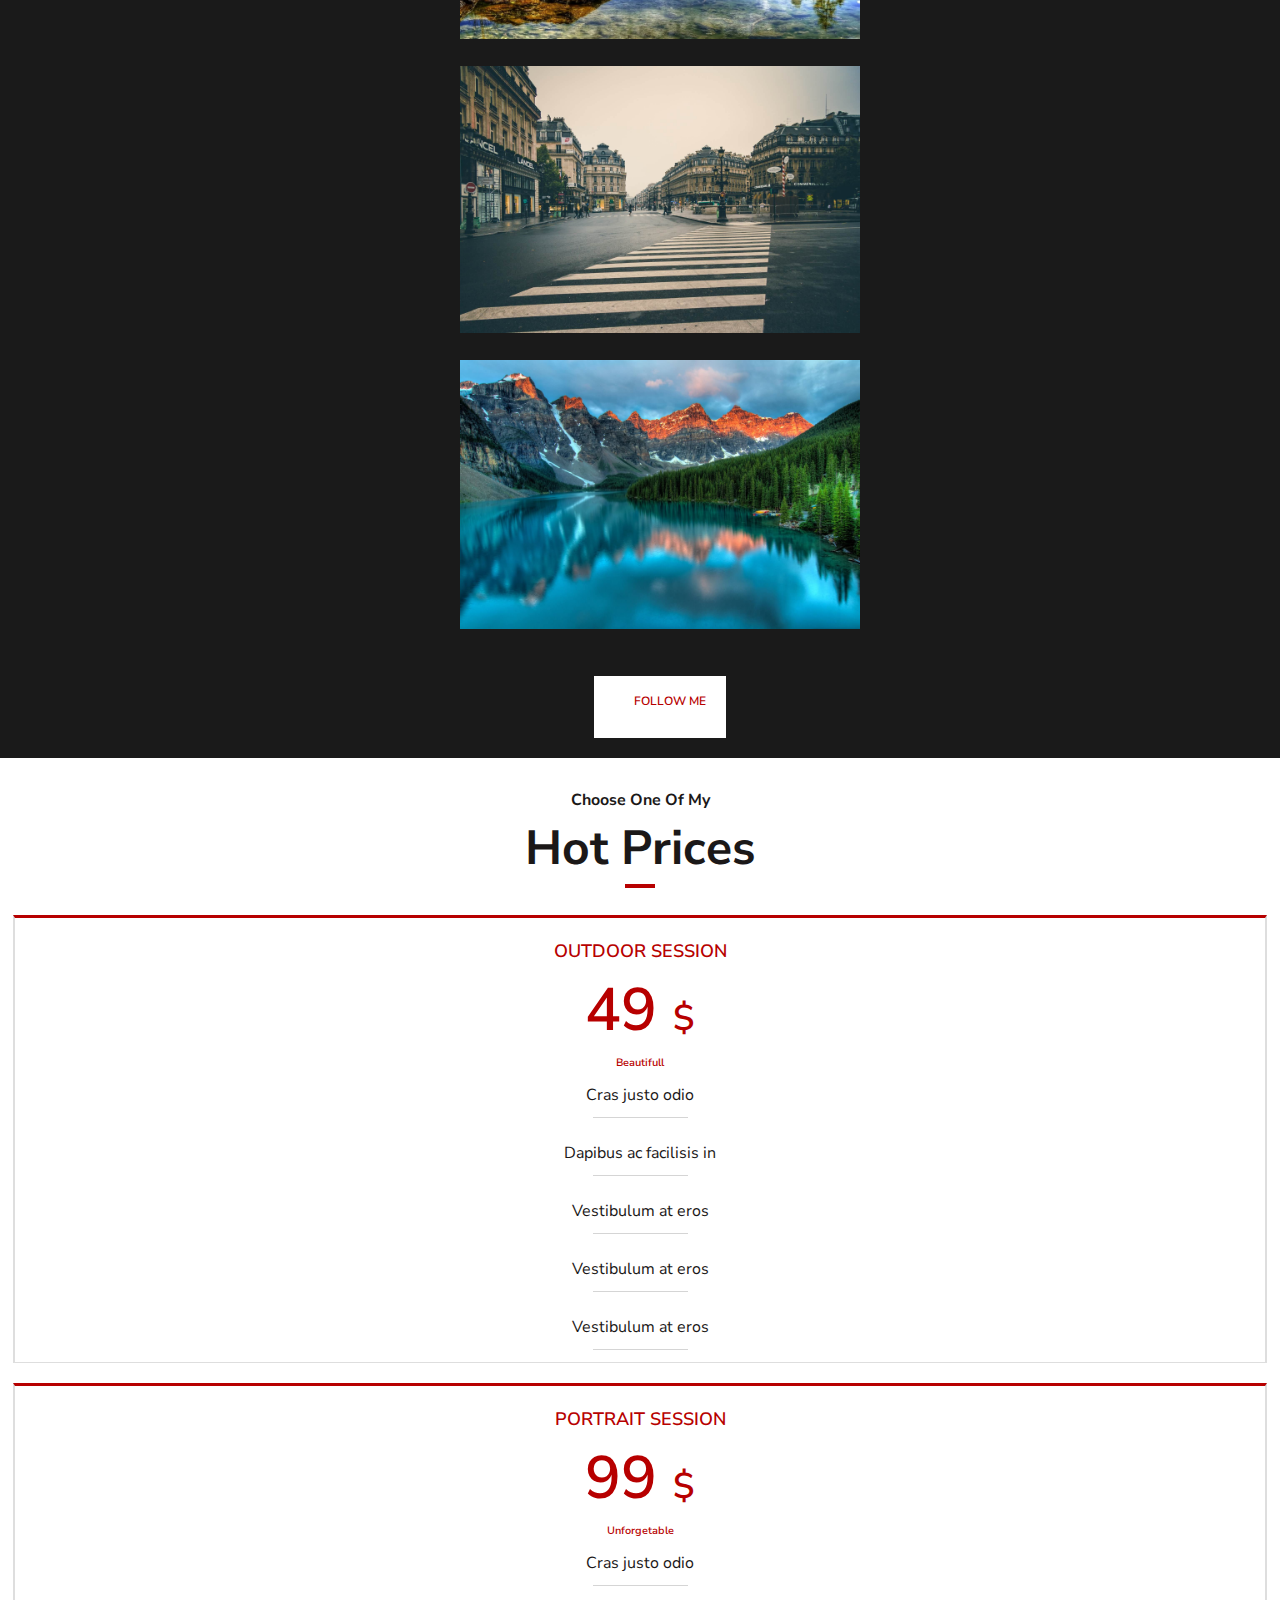
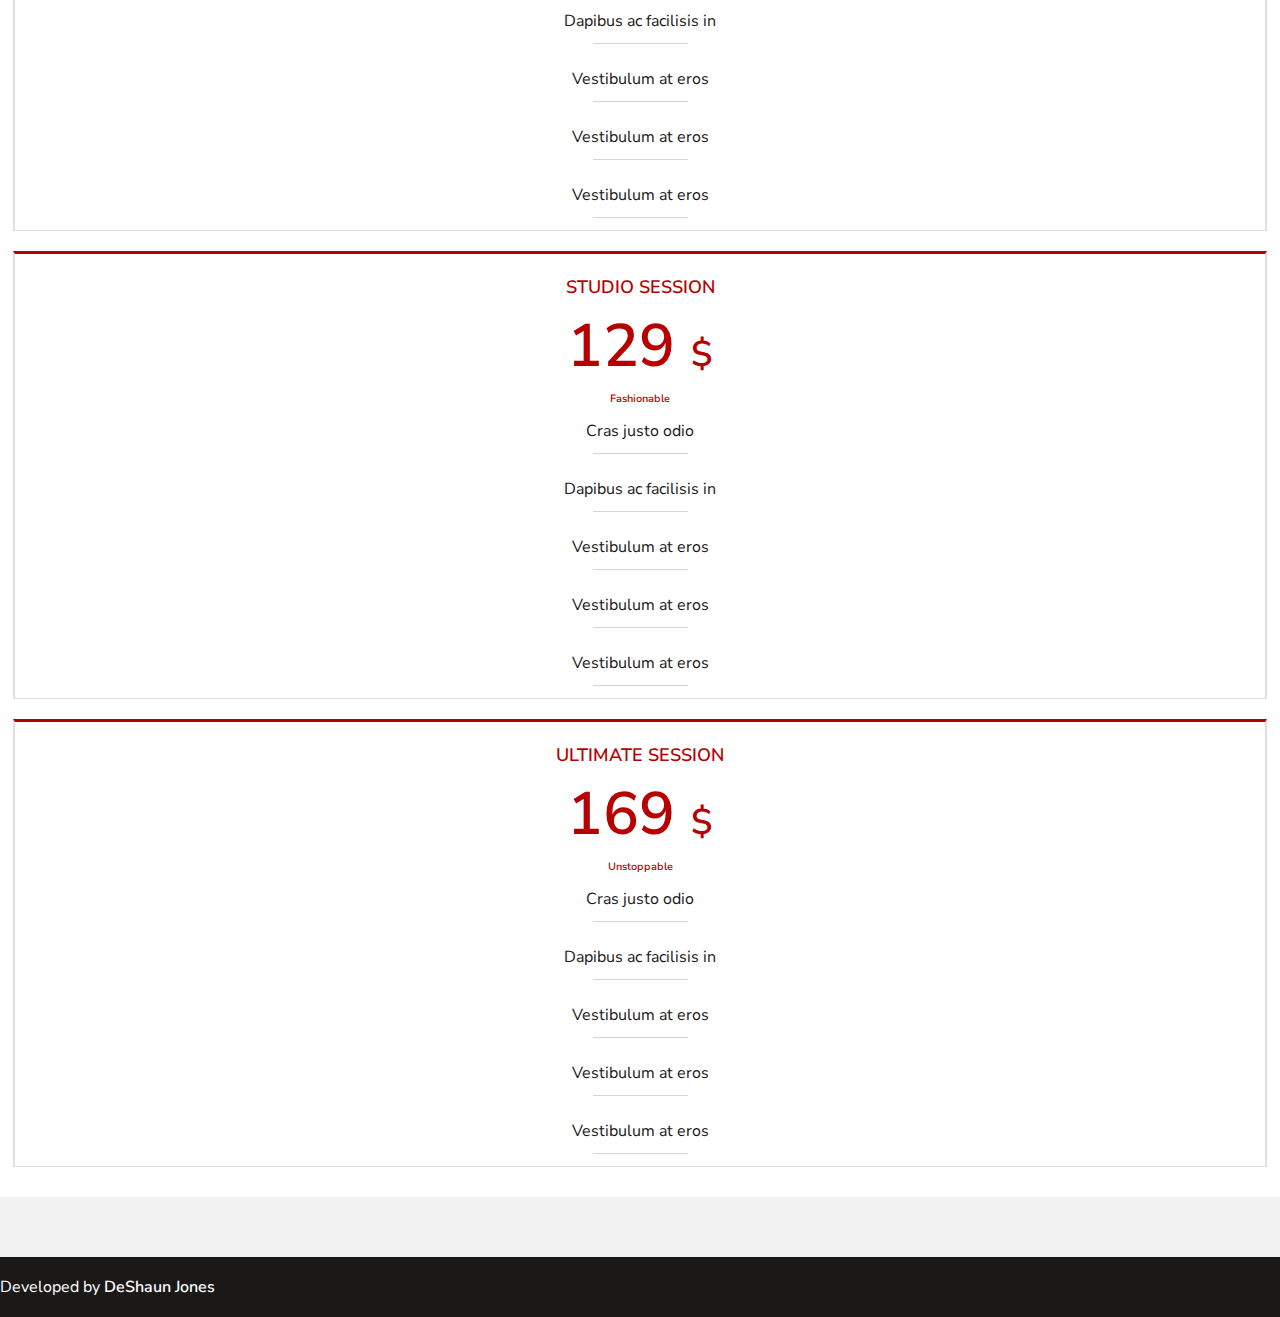
==== commit 60c2b5e6: "Layout Update" ====
--- a/index.html
+++ b/index.html
@@ -23,40 +23,41 @@
   </head>
   <body>
 
-  <header>
-      <nav class="navbar navbar-expand-lg fixed-top navi">
+    <!-- Navigation Area-->
+    <header>
+      <nav class="navbar navbar-expand-lg navbar-light">
         <div class="container">
-                <i class="fas fa-camera fa-2x"></i>&nbsp;
+          <i class="fas fa-camera fa-2x"></i>&nbsp;
                 <a class="navbar-brand mr-auto mr-lg-0" href="index.html"> Brand Logo</a>
-           
-          <button class="navbar-toggler" type="button" data-toggle="offcanvas" aria-expanded="false" aria-label="Toggle navigation">
-              <div class="animated-icon1">
-                <span></span>
-                <span></span>
-                <span></span>
-              </div>	
-          </button>
-    
-          <div class="navbar-collapse offcanvas-collapse" id="navbarsExampleDefault">
-            <ul class="navbar-nav ml-auto">
-              <li class="nav-item active">
-                <a class="nav-link" href="index.html">Home <span class="sr-only">(current)</span></a>
-              </li>
-              <li class="nav-item">
-                <a class="nav-link" href="gallery.html">Gallery</a>
-              </li>
-              <li class="nav-item">
-                <a class="nav-link" href="blog.html">Blog</a>
-              </li>
-              <li class="nav-item">
-                  <a class="nav-link" href="contact.html">Contact</a>
+
+            <button class="navbar-toggler" type="button" data-toggle="collapse" data-target="#navbarsExample03" aria-controls="navbarsExample03" aria-expanded="false" aria-label="Toggle navigation">
+                <div class="animated-icon1">
+                  <span></span>
+                  <span></span>
+                  <span></span>
+                </div>
+              <span class="sr-only">Toggle navigation</span>
+            </button>
+            <div class="collapse navbar-collapse" id="navbarsExample03">
+              <ul class="navbar-nav ml-auto">
+                <li class="nav-item active">
+                  <a class="nav-link" href="index.html">Home <span class="sr-only">(current)</span></a>
                 </li>
-            </ul>
-            
-          </div>
+                <li class="nav-item">
+                  <a class="nav-link" href="gallery.html">Gallery</a>
+                </li>
+                <li class="nav-item">
+                  <a class="nav-link" href="blog.html">Blog</a>
+                </li>
+                <li class="nav-item">
+                    <a class="nav-link" href="contact.html">Contact</a>
+                  </li>
+              </div>
+        </div>
+        </div>   
         </nav>
-        </div>
   </header>
+  <!-- End Top Navigation Area-->
 
   <!-- Hero Section -->
   <div id="hero" class="site-hero">
@@ -89,8 +90,10 @@
   <!-- End About Photographer Section -->
 
   <!-- Gallery Section-->
-  <section id="homegallery"> 
-    <h4>Photo Gallery</h4>
+  <section id="homegallery">
+    <div class="redline">
+        <h4>Photo Gallery</h4>
+    </div> 
     <div class="container">
       <div class="row">
         <div class="col-lg-4 col-md-12">
@@ -140,17 +143,17 @@
       <div class="row">
         <div class="col-lg-4 col-md-12">
           <div class="content">
-              <img src="/img/stock-img-6.jpeg" alt="Image Placeholder">
+              <img src="img/stock-img-6.jpeg" alt="Image Placeholder">
           </div>
         </div>
         <div class="col-lg-4 col-md-12">
             <div class="content">
-                <img src="/img/stock-img-7.jpeg" alt="Image Placeholder">
+                <img src="img/stock-img-9.jpeg" alt="Image Placeholder">
             </div>
           </div>
           <div class="col-lg-4 col-md-12">
               <div class="content">
-                  <img src="/img/stock-img-8.jpeg" alt="Image Placeholder">
+                  <img src="img/stock-img-8.jpeg" alt="Image Placeholder">
               </div>
             </div>
       </div>
@@ -164,8 +167,114 @@
 
  <!-- Price Cards Section-->
  <section id="price">
+
   <div class="container">
+    <div class="redline">
+      <h4>Choose One Of My</h4>
+      <h3>Hot Prices</h3>
+    </div>
     <div class="row">
+      <div class="col-lg-3 col-md-6 col-sm-12">
+          <div class="card pricing-item">
+              <div class="card-body">
+                <div class="uppercase">
+                  outdoor session
+                </div>
+              <div class="price">
+                49
+                <span>$</span>
+              </div>
+            <h6>Beautifull</h6>
+              </div> <!-- End Card Body-->
+              <ul class="list-group list-group-flush">
+                <li class="list-group-item">Cras justo odio</li>
+                <li class="list-group-item">Dapibus ac facilisis in</li>
+                <li class="list-group-item">Vestibulum at eros</li>
+                <li class="list-group-item">Vestibulum at eros</li>
+                <li class="list-group-item">Vestibulum at eros</li>
+              </ul>
+              <div class="card-body">
+            
+              </div>
+            </div>
+      </div>
+
+      <div class="col-lg-3 col-md-6 col-sm-12">
+          <div class="card pricing-item">
+              <div class="card-body">
+                <div class="uppercase">
+                  portrait session
+                </div>
+              <div class="price">
+                99
+                <span>$</span>
+              </div>
+            <h6>Unforgetable</h6>
+              </div> <!-- End Card Body-->
+              <ul class="list-group list-group-flush">
+                <li class="list-group-item">Cras justo odio</li>
+                <li class="list-group-item">Dapibus ac facilisis in</li>
+                <li class="list-group-item">Vestibulum at eros</li>
+                <li class="list-group-item">Vestibulum at eros</li>
+                <li class="list-group-item">Vestibulum at eros</li>
+              </ul>
+              <div class="card-body">
+            
+              </div>
+            </div>
+      </div>
+
+      <div class="col-lg-3 col-md-6 col-sm-12">
+          <div class="card pricing-item">
+              <div class="card-body">
+                <div class="uppercase">
+                    studio session
+                </div>
+              <div class="price">
+                129
+                <span>$</span>
+              </div>
+            <h6>Fashionable</h6>
+              </div> <!-- End Card Body-->
+              <ul class="list-group list-group-flush">
+                <li class="list-group-item">Cras justo odio</li>
+                <li class="list-group-item">Dapibus ac facilisis in</li>
+                <li class="list-group-item">Vestibulum at eros</li>
+                <li class="list-group-item">Vestibulum at eros</li>
+                <li class="list-group-item">Vestibulum at eros</li>
+              </ul>
+              <div class="card-body">
+            
+              </div>
+            </div>
+      </div>
+
+      <div class="col-lg-3 col-md-6 col-sm-12">
+          <div class="card pricing-item">
+              <div class="card-body">
+                <div class="uppercase">
+                  ultimate session
+                </div>
+              <div class="price">
+                169
+                <span>$</span>
+              </div>
+            <h6>Unstoppable</h6>
+              </div> <!-- End Card Body-->
+              <ul class="list-group list-group-flush">
+                <li class="list-group-item">Cras justo odio</li>
+                <li class="list-group-item">Dapibus ac facilisis in</li>
+                <li class="list-group-item">Vestibulum at eros</li>
+                <li class="list-group-item">Vestibulum at eros</li>
+                <li class="list-group-item">Vestibulum at eros</li>
+              </ul>
+              <div class="card-body">
+            
+              </div>
+            </div>
+      </div>
+
+    
 
     </div>
   </div>
--- a/css/styles.css
+++ b/css/styles.css
@@ -47,6 +47,7 @@
 
 body {
   margin: 0;
+  padding: 0 !important;
   margin-bottom: 60px;
   font-size: 1rem;
   font-weight: 400;
@@ -54,6 +55,7 @@
   line-height: 1.5;
   color: #1b1818;
   background: #eee;
+  background-color: #f2f2f2;
   text-align: left;
   overflow-x: hidden; }
 
@@ -63,6 +65,31 @@
 /*--------------------------------------------------------------
 # Header
 --------------------------------------------------------------*/
+header .navbar {
+  background: #1b1818; }
+
+header .navbar a {
+  font-size: 1rem;
+  text-transform: uppercase;
+  font-weight: 600;
+  color: #fff !important; }
+
+header .navbar-light .navbar-toggler {
+  color: #fff !important;
+  border: 0px !important;
+  font-size: 1.5em !important; }
+
+header i {
+  color: #fff; }
+
+header .navbar a:hover {
+  color: #b70000 !important;
+  font-size: 1rem;
+  transition-timing-function: ease-in-out !important;
+  transition-duration: .4s !important;
+  transition-property: left, visibility;
+  transition: .4s ease-in-out; }
+
 .navbar-dark .navbar-toggler {
   color: #fff !important; }
 
@@ -89,7 +116,7 @@
   outline: none !important; }
 
 .navbar-toggle:hover {
-  color: #000 !important; }
+  color: #fff !important; }
 
 .navbar-toggle .icon-bar {
   width: 22px;
@@ -99,7 +126,7 @@
 .navbar-toggler {
   padding-top: .75rem !important;
   padding-bottom: .75rem !important;
-  background: #fff !important; }
+  color: #fff; }
 
 /* Icon 1 */
 .animated-icon1, .animated-icon3, .animated-icon4 {
@@ -115,7 +142,8 @@
   -moz-transition: .5s ease-in-out;
   -o-transition: .5s ease-in-out;
   transition: .5s ease-in-out;
-  cursor: pointer; }
+  cursor: pointer;
+  color: #fff; }
 
 .animated-icon1 span, .animated-icon3 span, .animated-icon4 span {
   display: block;
@@ -188,9 +216,8 @@
     text-align: center; }
 
 .site-hero {
-  background: url("../img/stock-img-5.jpeg") no-repeat center center;
+  background: url("../img/main-hero.jpg") no-repeat center center;
   background-size: cover;
-  background-attachment: fixed;
   overflow: hidden;
   padding-top: 150px;
   text-align: center; }
@@ -245,6 +272,19 @@
   background-color: #fff; }
   #homegallery .container {
     margin-bottom: 20px; }
+  #homegallery h4 {
+    font-size: 3rem !important;
+    text-align: center; }
+  #homegallery .redline {
+    text-align: center;
+    margin: 0px auto; }
+  #homegallery .redline::after {
+    content: "";
+    background: #b70000;
+    width: 30px;
+    height: 4px;
+    display: inline-block;
+    margin-bottom: 20px; }
 
 .content {
   position: relative;
@@ -280,6 +320,7 @@
   text-align: center;
   padding-left: 1em;
   padding-right: 1em;
+  font-size: 1.5rem;
   width: 100%;
   top: 50%;
   left: 50%;
@@ -320,8 +361,6 @@
 #homegallery h4 {
   padding-top: 20px;
   font-size: 1.5rem;
-  margin-bottom: 20px;
-  font-weight: 700;
   text-align: center; }
 
 #homegallery .container .row h5 {
@@ -408,8 +447,85 @@
 --------------------------------------------------------------*/
 #price {
   background: #fff;
-  min-height: 500px;
-  margin: 0 auto; }
+  height: auto;
+  margin: auto;
+  margin-bottom: 60px;
+  padding: 10px; }
+  #price .redline {
+    text-align: center;
+    margin: 0 auto; }
+  #price .redline::after {
+    content: "";
+    background: #b70000;
+    width: 30px;
+    height: 4px;
+    display: inline-block;
+    margin-bottom: 20px; }
+  #price h3 {
+    font-size: 3rem;
+    text-align: center; }
+  #price h4 {
+    font-size: 1.5;
+    padding-top: 20px;
+    text-align: center; }
+  #price .col, #price .col-lg-3, #price .col-md-6 .col-sm-12 {
+    padding-right: 3px !important;
+    padding-left: 3px !important; }
+
+.pricing-item .card-body .uppercase {
+  vertical-align: middle;
+  text-align: center;
+  font-size: 18px; }
+
+.card {
+  border-top: 3px solid #b70000 !important;
+  border-radius: 0px !important;
+  margin-bottom: 20px;
+  border-left: 2px solid rgba(0, 0, 0, 0.124) !important;
+  border-right: 2px solid rgba(0, 0, 0, 0.124) !important;
+  border-bottom: 2px solid rgba(0, 0, 0, 0.124) !important; }
+
+.pricing-item .card-body .uppercase {
+  margin: 20px 0 0;
+  font-weight: 600;
+  color: #b70000; }
+
+.pricing-item .card-body h6 {
+  margin: 0;
+  font-weight: 600;
+  color: #b70000;
+  text-align: center; }
+
+.pricing-item .card-body .price {
+  color: #b70000;
+  font-size: 3.750em;
+  font-weight: 600;
+  text-align: center; }
+
+.pricing-item .card-body .price span {
+  font-size: 0.600em; }
+
+.uppercase {
+  text-transform: uppercase; }
+
+.list-group-item {
+  position: relative;
+  display: block;
+  padding: .75rem 1.25rem;
+  margin-bottom: -1px;
+  background-color: #fff;
+  border: 0px !important;
+  text-align: center; }
+
+ul.list-group.list-group-flush li.list-group-item:after {
+  content: '';
+  display: block;
+  width: 95px;
+  height: 1px;
+  background: #d5d5d5;
+  margin: 0 auto;
+  position: relative;
+  margin-top: 10px; }
 
 /*--------------------------------------------------------------
 # Footer Section
@@ -455,6 +571,19 @@
     padding-right: 0 !important;
     padding-left: 0 !important; }
 
+  nav ul {
+    margin-top: 10px;
+    padding-bottom: 10px; }
+
+  nav a {
+    text-align: center; }
+
+  a.nav-link {
+    font-size: 1.5rem !important; }
+
+  a.nav-link:hover {
+    font-size: 1.5rem !important; }
+
   .navi .navbar-brand {
     color: #1b1818; }
 
@@ -463,12 +592,14 @@
 
   .navbar-toggler {
     border: none !important;
-    outline: none !important;
-    background: #fff !important; }
+    outline: none !important; }
 
   button.navbar-toggler:focus {
     outline: none !important; } }
 @media (max-width: 767px) {
+  button.navbar-toggler:focus {
+    outline: none !important; }
+
   #hero {
     width: 100%;
     height: 300px !important;
@@ -502,6 +633,7 @@
     padding: 2.5rem !important; }
 
   #followsocial h3 {
-    font-size: 2em; } }
+    font-size: 3em;
+    margin-bottom: 20px; } }
 
 /*# sourceMappingURL=styles.css.map */
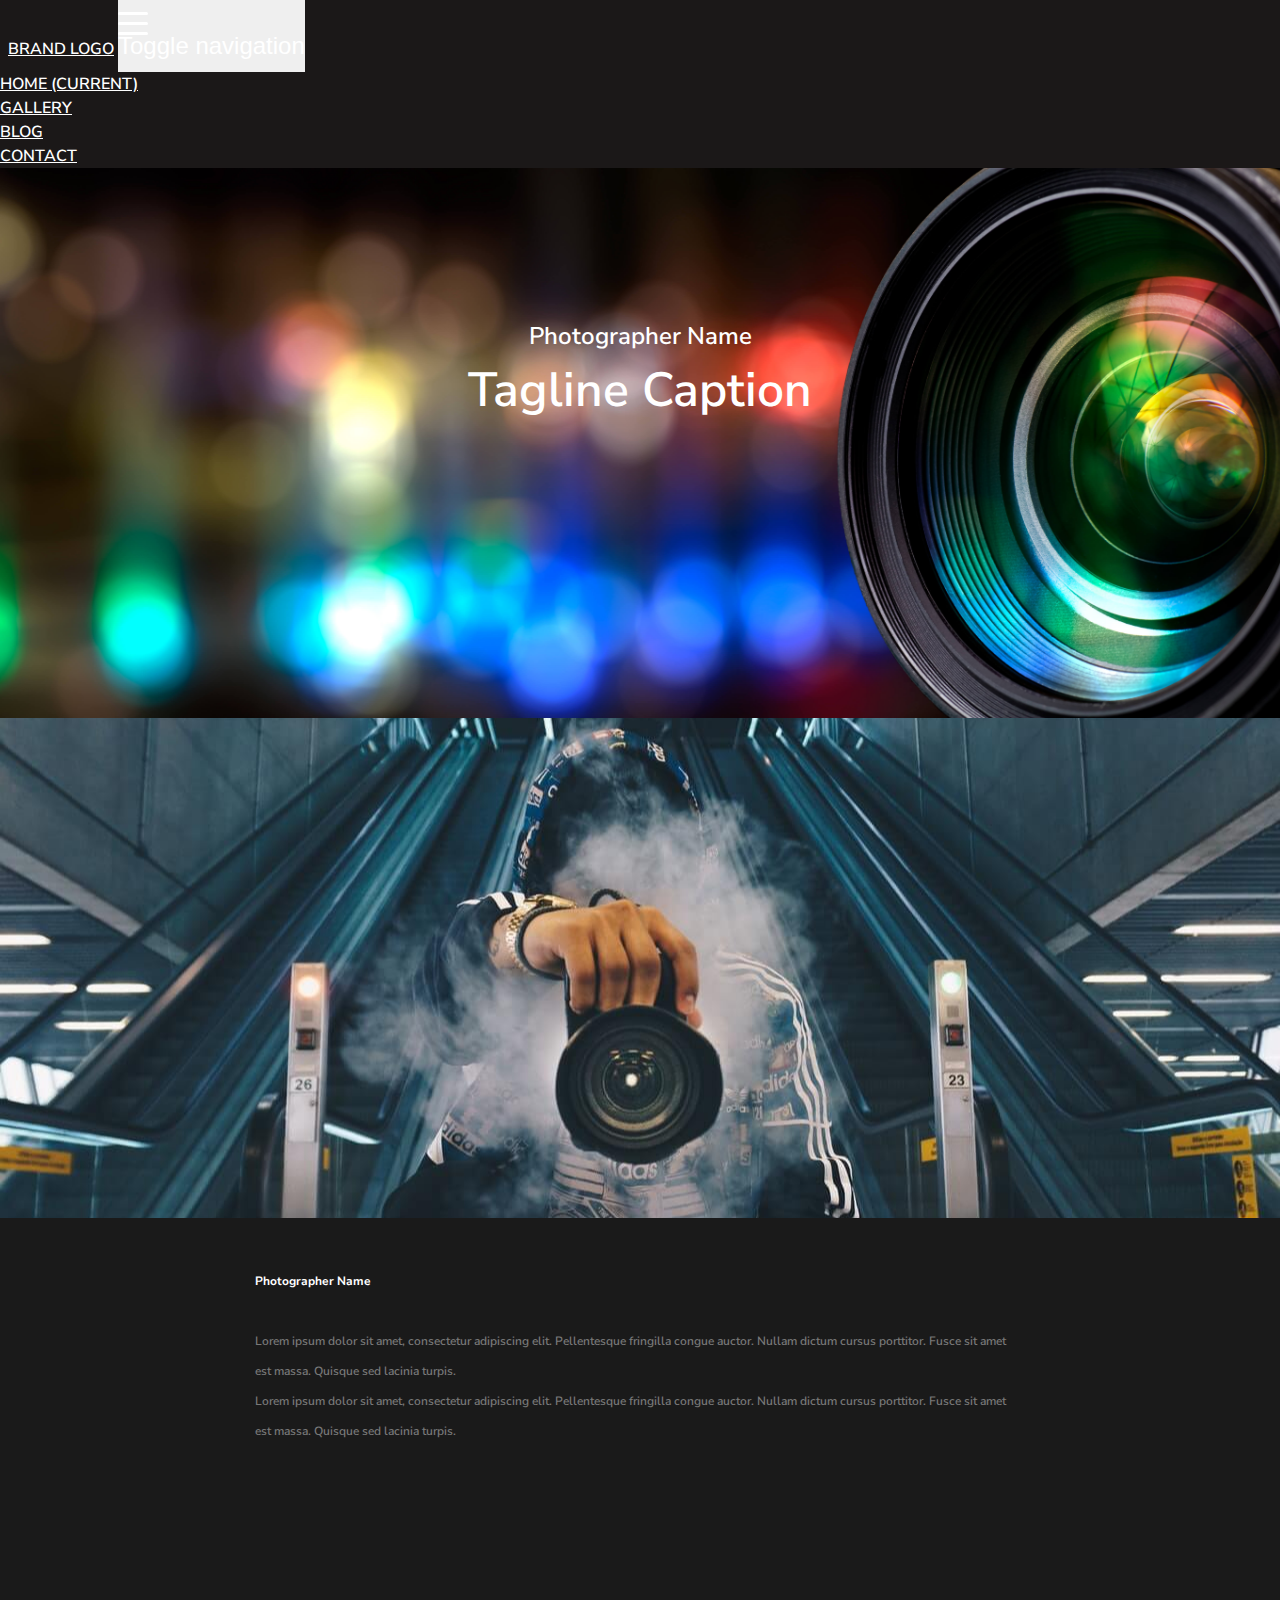
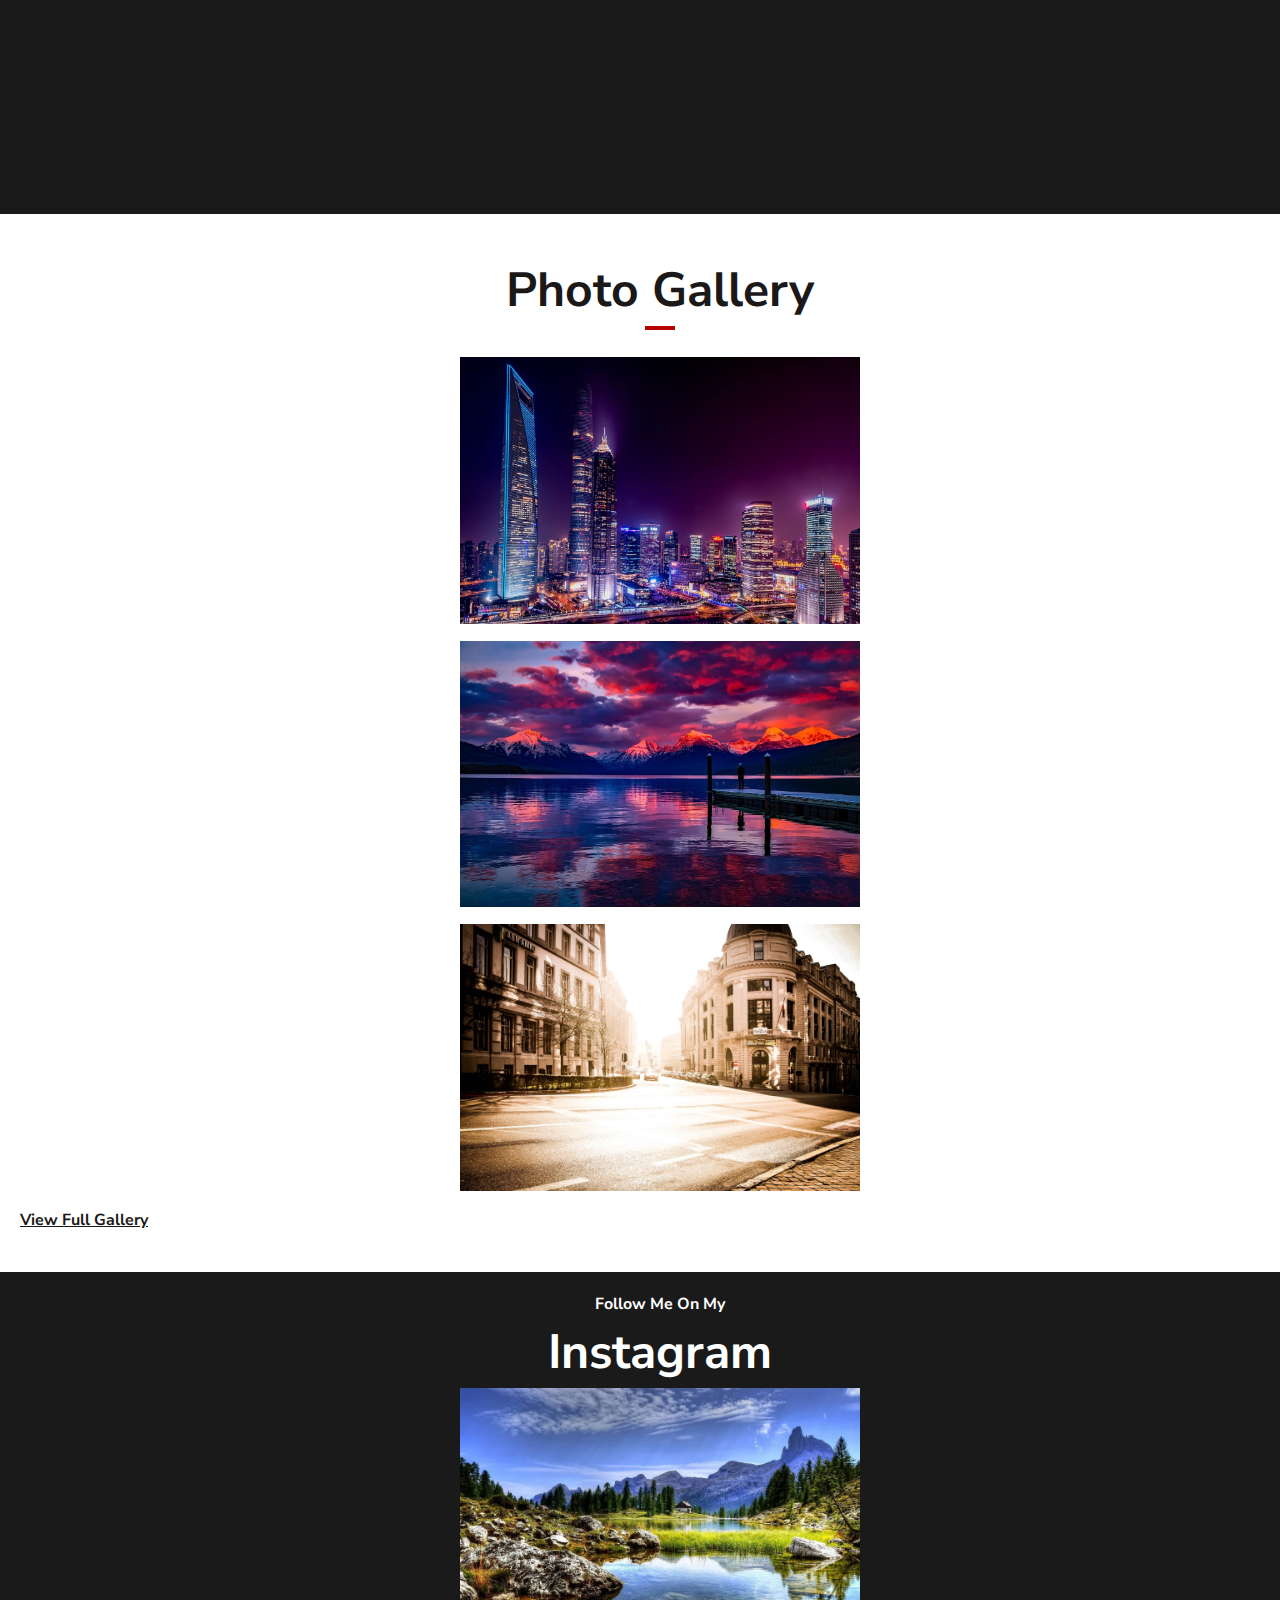
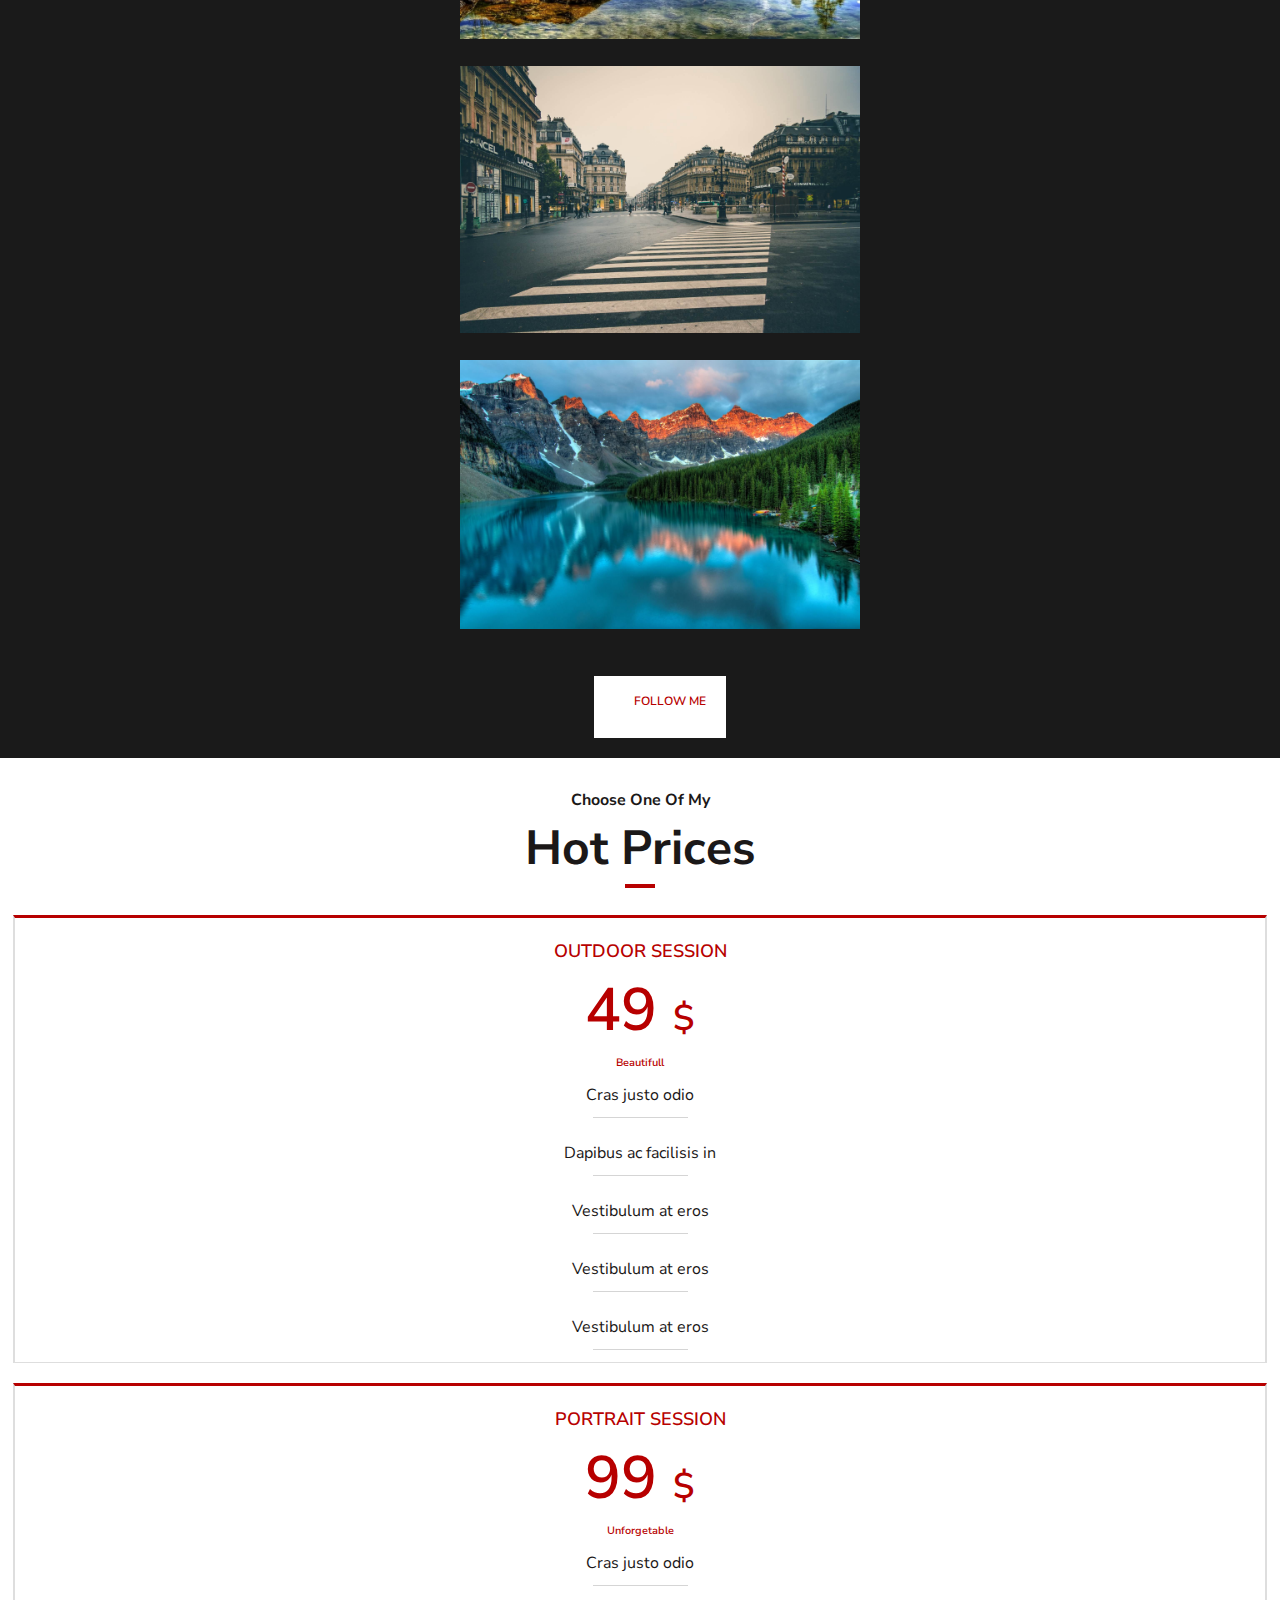
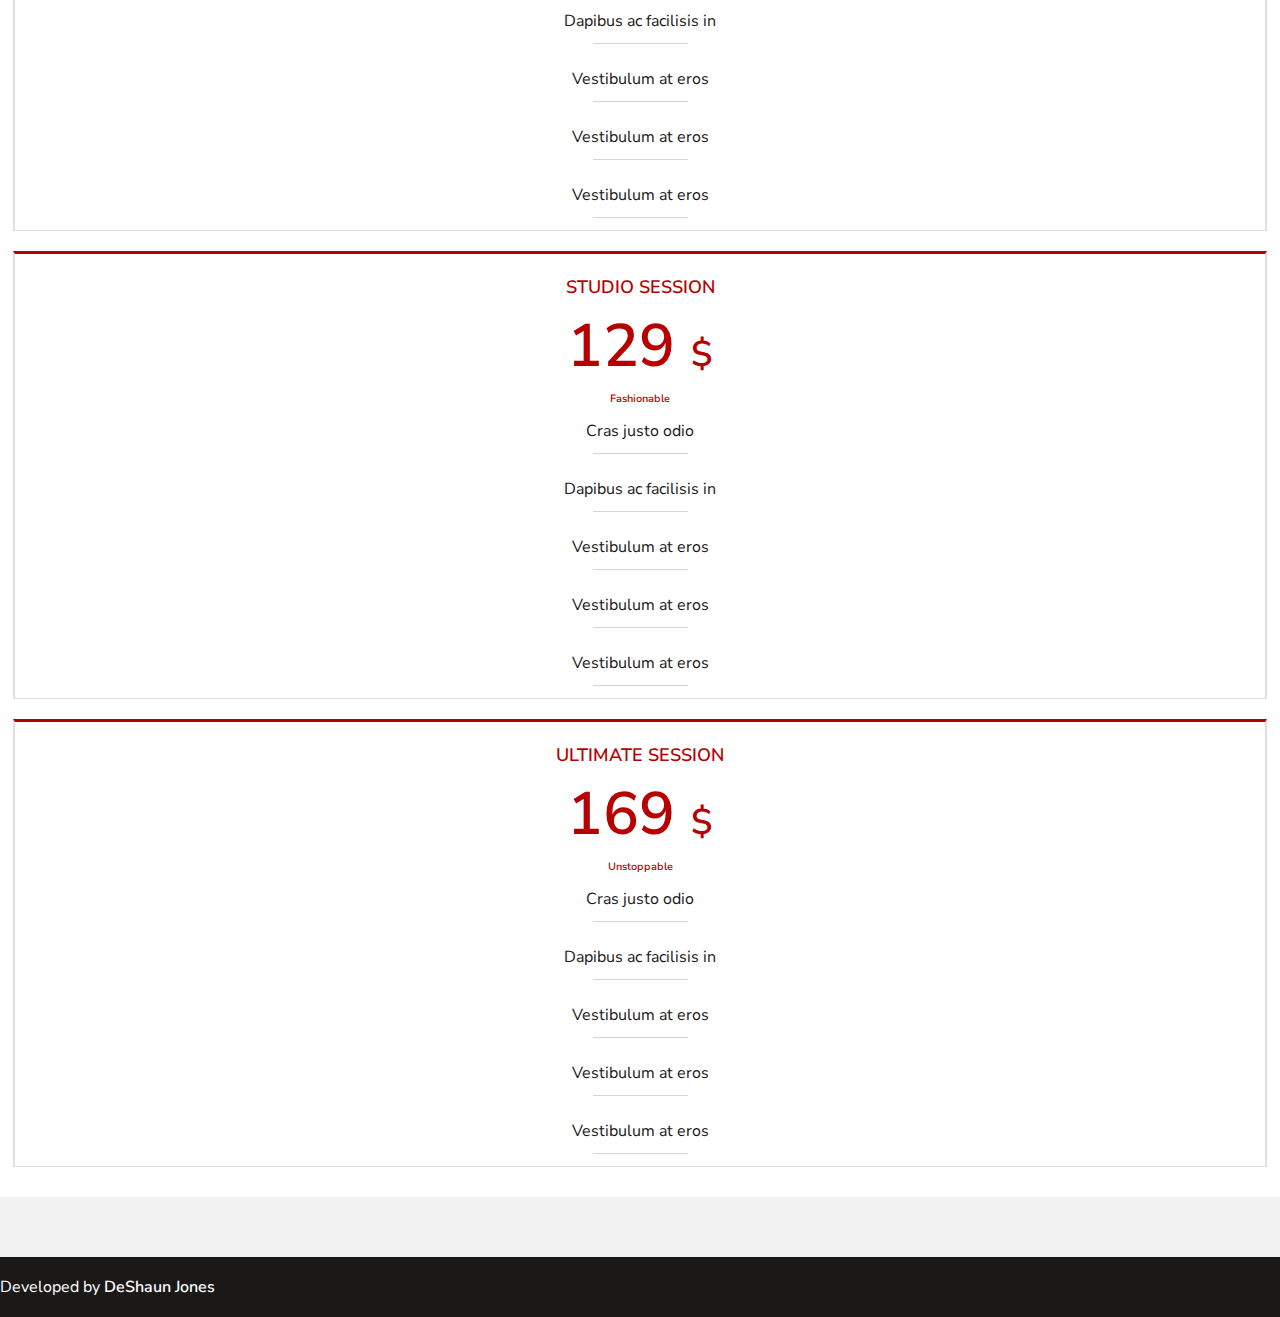
==== commit 1a5f5503: "CSS Update" ====
--- a/index.html
+++ b/index.html
@@ -8,7 +8,6 @@
 
     <!-- Custom CSS -->
     <link rel="stylesheet" href="css/styles.css" />
-    <link rel="stylesheet" href="css/offcanvas.css" />
 
     <!-- Bootstrap CSS -->
     <link rel="stylesheet" href="https://stackpath.bootstrapcdn.com/bootstrap/4.1.3/css/bootstrap.min.css" integrity="sha384-MCw98/SFnGE8fJT3GXwEOngsV7Zt27NXFoaoApmYm81iuXoPkFOJwJ8ERdknLPMO" crossorigin="anonymous">
@@ -98,7 +97,8 @@
       <div class="row">
         <div class="col-lg-4 col-md-12">
             <div class="content">
-            <div class="content-overlay"></div>
+            <div class="content-overlay">
+            </div>
             <img class="content-image" src="img/stock-img-2.jpeg">
             <div class="content-details fadeIn-bottom">
                 <h3 class="content-title">This is a title</h3>
@@ -283,7 +283,9 @@
 
 
 
-  <div class="back-to-top" title="Go to top" style="display: block;"><i class="fa fa-chevron-up"></i></div>
+  <div class="back-to-top" title="Go to top" style="display: block;">
+    <i class="fa fa-chevron-up"></i>
+  </div>
   <!-- Footer Area-->
   <footer class="footer text-center">
       <div class="container">
@@ -297,52 +299,7 @@
     <script src="//ajax.googleapis.com/ajax/libs/jquery/1.11.1/jquery.min.js"></script>
     <script src="https://cdnjs.cloudflare.com/ajax/libs/popper.js/1.14.3/umd/popper.min.js" integrity="sha384-ZMP7rVo3mIykV+2+9J3UJ46jBk0WLaUAdn689aCwoqbBJiSnjAK/l8WvCWPIPm49" crossorigin="anonymous"></script>
     <script src="https://stackpath.bootstrapcdn.com/bootstrap/4.1.3/js/bootstrap.min.js" integrity="sha384-ChfqqxuZUCnJSK3+MXmPNIyE6ZbWh2IMqE241rYiqJxyMiZ6OW/JmZQ5stwEULTy" crossorigin="anonymous"></script>
-    <script src="js/offcanvas.js"></script>
-    <script type="text/javascript">
-
-      $(function() {
-        
-        // Cache the Window object
-        var $window = $(window);
-        
-        // Parallax Backgrounds
-        // Tutorial: http://code.tutsplus.com/tutorials/a-simple-parallax-scrolling-technique--net-27641
-        
-        $('section[data-type="background"]').each(function(){
-          var $bgobj = $(this); // assigning the object
-          
-          $(window).scroll(function() {
-          
-            // Scroll the background at var speed
-            // the yPos is a negative value because we're scrolling it UP!								
-            var yPos = -($window.scrollTop() / $bgobj.data('speed'));
-            
-            // Put together our final background position
-            var coords = '50% '+ yPos + 'px';
-            
-            // Move the background
-            $bgobj.css({ backgroundPosition: coords });
-            
-          }); // end window scroll
-        });
-        
-      });
-      
-          var $backToTop = $(".back-to-top");
-          $backToTop.hide();
-      
-          $(window).on('scroll', function() {
-            if ($(this).scrollTop() > 100) {
-              $backToTop.fadeIn();
-            } else {
-              $backToTop.fadeOut();
-            }
-          });
-      
-          $backToTop.on('click', function(e) {
-            $("html, body").animate({scrollTop: 0}, 500);
-          });
-
-</script>
+    <script src="js/main.js"></script>
+   
   </body>
 </html>--- a/css/styles.css
+++ b/css/styles.css
@@ -31,7 +31,8 @@
 --------------------------------------------------------------*/
 * {
   padding: 0px;
-  margin: 0px; }
+  margin: 0px;
+}
 
 html {
   position: relative;
@@ -43,7 +44,8 @@
   font-weight: 400;
   line-height: 1.6;
   color: #1b1818;
-  overflow-x: hidden; }
+  overflow-x: hidden;
+}
 
 body {
   margin: 0;
@@ -51,82 +53,98 @@
   margin-bottom: 60px;
   font-size: 1rem;
   font-weight: 400;
-  font-family: "nunito sans",sans-serif;
+  font-family: "nunito sans", sans-serif;
   line-height: 1.5;
   color: #1b1818;
   background: #eee;
   background-color: #f2f2f2;
   text-align: left;
-  overflow-x: hidden; }
+  overflow-x: hidden;
+}
 
 body > .container {
-  padding: 60px 15px 0; }
+  padding: 60px 15px 0;
+}
 
 /*--------------------------------------------------------------
 # Header
 --------------------------------------------------------------*/
 header .navbar {
-  background: #1b1818; }
+  background: #1b1818;
+}
 
 header .navbar a {
   font-size: 1rem;
   text-transform: uppercase;
   font-weight: 600;
-  color: #fff !important; }
+  color: #fff !important;
+}
 
 header .navbar-light .navbar-toggler {
   color: #fff !important;
   border: 0px !important;
-  font-size: 1.5em !important; }
+  font-size: 1.5em !important;
+}
 
 header i {
-  color: #fff; }
+  color: #fff;
+}
 
 header .navbar a:hover {
   color: #b70000 !important;
   font-size: 1rem;
   transition-timing-function: ease-in-out !important;
-  transition-duration: .4s !important;
+  transition-duration: 0.4s !important;
   transition-property: left, visibility;
-  transition: .4s ease-in-out; }
+  transition: 0.4s ease-in-out;
+}
 
 .navbar-dark .navbar-toggler {
-  color: #fff !important; }
+  color: #fff !important;
+}
 
 .navi {
   background: #fff !important;
   border-bottom: 1px solid #eee;
   text-transform: uppercase;
-  font-weight: 600; }
+  font-weight: 600;
+}
 
 .navi a {
   color: #1b1818;
-  text-transform: uppercase; }
+  text-transform: uppercase;
+}
 
 .navi a:hover {
   color: #b70000;
   text-transform: uppercase;
-  transition-duration: .3s; }
+  transition-duration: 0.3s;
+}
 
 .navbar-toggler {
   border: none !important;
-  outline: none !important; }
+  outline: none !important;
+}
 
 button.navbar-toggler:focus {
-  outline: none !important; }
+  outline: none !important;
+}
 
 .navbar-toggle:hover {
-  color: #fff !important; }
+  color: #fff !important;
+}
 
 .navbar-toggle .icon-bar {
   width: 22px;
   -webkit-transition: all 0.2s;
-  transition: all 0.2s; }
+  transition: all 0.2s;
+}
 
 .navbar-toggler {
-  padding-top: .75rem !important;
-  padding-bottom: .75rem !important;
-  color: #fff; }
+  padding-top: 0.75rem !important;
+  padding-bottom: 0.75rem !important;
+  color: #fff;
+}
 
 /* Icon 1 */
 .animated-icon1, .animated-icon3, .animated-icon4 {
@@ -138,12 +156,13 @@
   -moz-transform: rotate(0deg);
   -o-transform: rotate(0deg);
   transform: rotate(0deg);
-  -webkit-transition: .5s ease-in-out;
-  -moz-transition: .5s ease-in-out;
-  -o-transition: .5s ease-in-out;
-  transition: .5s ease-in-out;
+  -webkit-transition: 0.5s ease-in-out;
+  -moz-transition: 0.5s ease-in-out;
+  -o-transition: 0.5s ease-in-out;
+  transition: 0.5s ease-in-out;
   cursor: pointer;
-  color: #fff; }
+  color: #fff;
+}
 
 .animated-icon1 span, .animated-icon3 span, .animated-icon4 span {
   display: block;
@@ -157,70 +176,84 @@
   -moz-transform: rotate(0deg);
   -o-transform: rotate(0deg);
   transform: rotate(0deg);
-  -webkit-transition: .25s ease-in-out;
-  -moz-transition: .25s ease-in-out;
-  -o-transition: .25s ease-in-out;
-  transition: .25s ease-in-out; }
+  -webkit-transition: 0.25s ease-in-out;
+  -moz-transition: 0.25s ease-in-out;
+  -o-transition: 0.25s ease-in-out;
+  transition: 0.25s ease-in-out;
+}
 
 .animated-icon1 span {
-  background: #fff; }
+  background: #fff;
+}
 
 .animated-icon3 span {
-  background: #e3f2fd; }
+  background: #e3f2fd;
+}
 
 .animated-icon4 span {
-  background: #f3e5f5; }
+  background: #f3e5f5;
+}
 
 .animated-icon1 span:nth-child(1) {
-  top: 0px; }
+  top: 0px;
+}
 
 .animated-icon1 span:nth-child(2) {
-  top: 10px; }
+  top: 10px;
+}
 
 .animated-icon1 span:nth-child(3) {
-  top: 20px; }
+  top: 20px;
+}
 
 .animated-icon1.open span:nth-child(1) {
   top: 11px;
   -webkit-transform: rotate(135deg);
   -moz-transform: rotate(135deg);
   -o-transform: rotate(135deg);
-  transform: rotate(135deg); }
+  transform: rotate(135deg);
+}
 
 .animated-icon1.open span:nth-child(2) {
   opacity: 0;
-  left: -60px; }
+  left: -60px;
+}
 
 .animated-icon1.open span:nth-child(3) {
   top: 11px;
   -webkit-transform: rotate(-135deg);
   -moz-transform: rotate(-135deg);
   -o-transform: rotate(-135deg);
-  transform: rotate(-135deg); }
+  transform: rotate(-135deg);
+}
 
 /*--------------------------------------------------------------
 # Site Hero Section
 --------------------------------------------------------------*/
 #hero {
   width: 100%;
-  height: 400px; }
-  #hero h4 {
-    font-size: 1.5rem;
-    color: #fff;
-    font-weight: 600;
-    text-align: center; }
-  #hero h3 {
-    font-size: 3rem;
-    color: #fff;
-    font-weight: 600;
-    text-align: center; }
+  height: 400px;
+}
+#hero h4 {
+  font-size: 1.5rem;
+  color: #fff;
+  font-weight: 600;
+  text-align: center;
+}
+#hero h3 {
+  font-size: 3rem;
+  color: #fff;
+  font-weight: 600;
+  text-align: center;
+}
 
 .site-hero {
   background: url("../img/main-hero.jpg") no-repeat center center;
   background-size: cover;
   overflow: hidden;
   padding-top: 150px;
-  text-align: center; }
+  text-align: center;
+}
 
 /*--------------------------------------------------------------
 # About Photog
@@ -230,7 +263,8 @@
   position: relative;
   min-height: 500px;
   padding: 0;
-  margin: 0; }
+  margin: 0;
+}
 
 #photogid {
   background: url("../img/photographer-profile.jpeg") no-repeat center center;
@@ -238,7 +272,8 @@
   background-size: cover;
   background-attachment: scroll;
   overflow: hidden;
-  position: relative; }
+  position: relative;
+}
 
 #photometa {
   background: #1a1a1a;
@@ -248,11 +283,13 @@
   font-size: 12px;
   line-height: 30px;
   font-weight: 600;
-  color: #787878 !important; }
+  color: #787878 !important;
+}
 
 #photometa h4 {
   color: #fff;
-  margin-bottom: 30px !important; }
+  margin-bottom: 30px !important;
+}
 
 #photometa .metacontainer {
   width: 65%;
@@ -260,7 +297,8 @@
   -webkit-align-self: center;
   -ms-flex-item-align: center;
   align-self: center;
-  margin: auto; }
+  margin: auto;
+}
 
 /*--------------------------------------------------------------
 # Section 3
@@ -269,22 +307,27 @@
   width: 100%;
   height: auto;
   padding: 20px;
-  background-color: #fff; }
-  #homegallery .container {
-    margin-bottom: 20px; }
-  #homegallery h4 {
-    font-size: 3rem !important;
-    text-align: center; }
-  #homegallery .redline {
-    text-align: center;
-    margin: 0px auto; }
-  #homegallery .redline::after {
-    content: "";
-    background: #b70000;
-    width: 30px;
-    height: 4px;
-    display: inline-block;
-    margin-bottom: 20px; }
+  background-color: #fff;
+}
+#homegallery .container {
+  margin-bottom: 20px;
+}
+#homegallery h4 {
+  font-size: 3rem !important;
+  text-align: center;
+}
+#homegallery .redline {
+  text-align: center;
+  margin: 0px auto;
+}
+#homegallery .redline::after {
+  content: "";
+  background: #b70000;
+  width: 30px;
+  height: 4px;
+  display: inline-block;
+  margin-bottom: 20px;
+}
 
 .content {
   position: relative;
@@ -292,7 +335,8 @@
   max-width: 400px;
   margin: auto;
   margin-bottom: 10px;
-  overflow: hidden; }
+  overflow: hidden;
+}
 
 .content .content-overlay {
   background: rgba(0, 0, 0, 0.3);
@@ -307,13 +351,16 @@
   opacity: 0;
   -webkit-transition: all 0.4s ease-in-out 0s;
   -moz-transition: all 0.4s ease-in-out 0s;
-  transition: all 0.4s ease-in-out 0s; }
+  transition: all 0.4s ease-in-out 0s;
+}
 
 .content:hover .content-overlay {
-  opacity: 1; }
+  opacity: 1;
+}
 
 .content-image {
-  width: 100%; }
+  width: 100%;
+}
 
 .content-details {
   position: absolute;
@@ -330,54 +377,65 @@
   transform: translate(-50%, -50%);
   -webkit-transition: all 0.3s ease-in-out 0s;
   -moz-transition: all 0.3s ease-in-out 0s;
-  transition: all 0.3s ease-in-out 0s; }
+  transition: all 0.3s ease-in-out 0s;
+}
 
 .content:hover .content-details {
   top: 50%;
   left: 50%;
-  opacity: 1; }
+  opacity: 1;
+}
 
 .content-details h3 {
   color: #fff;
   font-weight: 500;
   letter-spacing: 0.15em;
   margin-bottom: 0.2em;
-  text-transform: uppercase; }
+  text-transform: uppercase;
+}
 
 .content-details p {
   color: #fff;
-  font-size: 1em; }
+  font-size: 1em;
+}
 
 .fadeIn-bottom {
-  top: 80%; }
+  top: 80%;
+}
 
 #homegallery .col, .col-lg-4, .col-md-12 {
   padding-right: 3px !important;
-  padding-left: 3px !important; }
+  padding-left: 3px !important;
+}
 
 #homegallery img {
-  max-width: 100%; }
+  max-width: 100%;
+}
 
 #homegallery h4 {
   padding-top: 20px;
   font-size: 1.5rem;
-  text-align: center; }
+  text-align: center;
+}
 
 #homegallery .container .row h5 {
   font-size: 1rem;
   margin-bottom: 30px;
   font-weight: 700;
-  margin: auto; }
+  margin: auto;
+}
 
 #homegallery .container .row a {
   color: #1b1818;
-  margin: auto; }
+  margin: auto;
+}
 
 #homegallery .container .row a:hover {
   color: #b70000;
   font-size: 1rem !important;
-  transition-duration: .3s;
-  text-decoration: none; }
+  transition-duration: 0.3s;
+  text-decoration: none;
+}
 
 /*--------------------------------------------------------------
 # Section 4
@@ -387,60 +445,77 @@
   padding: 20px;
   background: #1a1a1a;
   text-align: center;
-  color: #fff; }
-  #followsocial h3 {
-    font-size: 3rem; }
-  #followsocial h4 {
-    font-size: 1.5; }
-  #followsocial .col, #followsocial .col-lg-4, #followsocial .col-md-12 {
-    padding-right: 3px !important;
-    padding-left: 3px !important; }
-  #followsocial .content img {
-    margin-bottom: 10px; }
-  #followsocial img {
-    max-width: 100%; }
-  #followsocial a {
-    text-align: center;
-    margin-top: 20px; }
-  #followsocial .igstyle {
-    background: #1b1818;
-    color: #fff;
-    text-align: center;
-    text-decoration: none;
-    text-transform: uppercase;
-    font-size: 12px;
-    padding: 13px 25px;
-    display: inline-block;
-    border: none;
-    cursor: pointer; }
-  #followsocial .igstyle.big {
-    background: 14px;
-    font-weight: 600;
-    padding: 11px 20px;
-    min-height: 40px; }
-  #followsocial .igstyle:hover {
-    background: #fff;
-    color: #1b1818; }
-  #followsocial .igstyle i {
-    margin-right: 20px; }
-  #followsocial .igstyle.big i {
-    font-size: 1.5em;
-    vertical-align: middle; }
-  #followsocial .igstyle span {
-    vertical-align: middle; }
-  #followsocial .igstyle.white {
-    color: #b70000;
-    background: #fff; }
-  #followsocial .dark-bg .igstyle.white {
-    color: #000; }
-  #followsocial .igstyle.white-dark {
-    color: #000;
-    background: #fff; }
-  #followsocial .igstyle.white:hover,
-  #followsocial .igstyle.white-dark:hover {
-    background: #b70000;
-    color: #fff;
-    transition-duration: .3s; }
+  color: #fff;
+}
+#followsocial h3 {
+  font-size: 3rem;
+}
+#followsocial h4 {
+  font-size: 1.5;
+}
+#followsocial .col, #followsocial .col-lg-4, #followsocial .col-md-12 {
+  padding-right: 3px !important;
+  padding-left: 3px !important;
+}
+#followsocial .content img {
+  margin-bottom: 10px;
+}
+#followsocial img {
+  max-width: 100%;
+}
+#followsocial a {
+  text-align: center;
+  margin-top: 20px;
+}
+#followsocial .igstyle {
+  background: #1b1818;
+  color: #fff;
+  text-align: center;
+  text-decoration: none;
+  text-transform: uppercase;
+  font-size: 12px;
+  padding: 13px 25px;
+  display: inline-block;
+  border: none;
+  cursor: pointer;
+}
+#followsocial .igstyle.big {
+  background: 14px;
+  font-weight: 600;
+  padding: 11px 20px;
+  min-height: 40px;
+}
+#followsocial .igstyle:hover {
+  background: #fff;
+  color: #1b1818;
+}
+#followsocial .igstyle i {
+  margin-right: 20px;
+}
+#followsocial .igstyle.big i {
+  font-size: 1.5em;
+  vertical-align: middle;
+}
+#followsocial .igstyle span {
+  vertical-align: middle;
+}
+#followsocial .igstyle.white {
+  color: #b70000;
+  background: #fff;
+}
+#followsocial .dark-bg .igstyle.white {
+  color: #000;
+}
+#followsocial .igstyle.white-dark {
+  color: #000;
+  background: #fff;
+}
+#followsocial .igstyle.white:hover,
+#followsocial .igstyle.white-dark:hover {
+  background: #b70000;
+  color: #fff;
+  transition-duration: 0.3s;
+}
 
 /*--------------------------------------------------------------
 # Section 5
@@ -450,32 +525,39 @@
   height: auto;
   margin: auto;
   margin-bottom: 60px;
-  padding: 10px; }
-  #price .redline {
-    text-align: center;
-    margin: 0 auto; }
-  #price .redline::after {
-    content: "";
-    background: #b70000;
-    width: 30px;
-    height: 4px;
-    display: inline-block;
-    margin-bottom: 20px; }
-  #price h3 {
-    font-size: 3rem;
-    text-align: center; }
-  #price h4 {
-    font-size: 1.5;
-    padding-top: 20px;
-    text-align: center; }
-  #price .col, #price .col-lg-3, #price .col-md-6 .col-sm-12 {
-    padding-right: 3px !important;
-    padding-left: 3px !important; }
+  padding: 10px;
+}
+#price .redline {
+  text-align: center;
+  margin: 0 auto;
+}
+#price .redline::after {
+  content: "";
+  background: #b70000;
+  width: 30px;
+  height: 4px;
+  display: inline-block;
+  margin-bottom: 20px;
+}
+#price h3 {
+  font-size: 3rem;
+  text-align: center;
+}
+#price h4 {
+  font-size: 1.5;
+  padding-top: 20px;
+  text-align: center;
+}
+#price .col, #price .col-lg-3, #price .col-md-6 .col-sm-12 {
+  padding-right: 3px !important;
+  padding-left: 3px !important;
+}
 
 .pricing-item .card-body .uppercase {
   vertical-align: middle;
   text-align: center;
-  font-size: 18px; }
+  font-size: 18px;
+}
 
 .card {
   border-top: 3px solid #b70000 !important;
@@ -483,49 +565,212 @@
   margin-bottom: 20px;
   border-left: 2px solid rgba(0, 0, 0, 0.124) !important;
   border-right: 2px solid rgba(0, 0, 0, 0.124) !important;
-  border-bottom: 2px solid rgba(0, 0, 0, 0.124) !important; }
+  border-bottom: 2px solid rgba(0, 0, 0, 0.124) !important;
+}
 
 .pricing-item .card-body .uppercase {
   margin: 20px 0 0;
   font-weight: 600;
-  color: #b70000; }
+  color: #b70000;
+}
 
 .pricing-item .card-body h6 {
   margin: 0;
   font-weight: 600;
   color: #b70000;
-  text-align: center; }
+  text-align: center;
+}
 
 .pricing-item .card-body .price {
   color: #b70000;
-  font-size: 3.750em;
-  font-weight: 600;
-  text-align: center; }
+  font-size: 3.75em;
+  font-weight: 600;
+  text-align: center;
+}
 
 .pricing-item .card-body .price span {
-  font-size: 0.600em; }
+  font-size: 0.6em;
+}
 
 .uppercase {
-  text-transform: uppercase; }
+  text-transform: uppercase;
+}
 
 .list-group-item {
   position: relative;
   display: block;
-  padding: .75rem 1.25rem;
+  padding: 0.75rem 1.25rem;
   margin-bottom: -1px;
   background-color: #fff;
   border: 0px !important;
-  text-align: center; }
+  text-align: center;
+}
 
 ul.list-group.list-group-flush li.list-group-item:after {
-  content: '';
+  content: "";
   display: block;
   width: 95px;
   height: 1px;
   background: #d5d5d5;
   margin: 0 auto;
   position: relative;
-  margin-top: 10px; }
+  margin-top: 10px;
+}
+
+/*-------------------------------------------------------------
+ Photography Gallery
+---------------------------------------------------------------*/
+#gallery-portfolio {
+  text-align: center;
+  margin-bottom: 80px;
+  height: auto;
+  padding: 20px;
+}
+#gallery-portfolio img {
+  width: 100%;
+  margin-bottom: 5px;
+}
+#gallery-portfolio h4 {
+  padding-top: 20px;
+  font-size: 3rem;
+  text-align: center;
+}
+#gallery-portfolio .redline::after {
+  content: "";
+  background: #b70000;
+  width: 30px;
+  height: 4px;
+  display: inline-block;
+  margin-bottom: 20px;
+}
+
+/*-------------------------------------------------------------
+# Blog Section
+--------------------------------------------------------------*/
+#blog {
+  height: auto;
+  margin-bottom: 80px;
+  height: auto;
+  padding: 20px;
+  text-align: center;
+}
+#blog .card {
+  border-top: 0px !important;
+  margin-top: 20px;
+  text-align: left !important;
+}
+#blog .card .card-body h4 {
+  padding-top: 5px;
+  font-weight: 600;
+  text-align: left;
+  font-size: 2rem;
+}
+#blog .meta {
+  padding: 15px;
+}
+#blog .meta::before {
+  content: "";
+  background: #efefef;
+  width: 100%;
+  height: 1px;
+  display: inline-block;
+  margin-bottom: 20px;
+}
+#blog img {
+  max-width: 100%;
+}
+#blog h4 {
+  padding-top: 20px;
+  font-size: 3rem;
+  text-align: center;
+}
+#blog .redline::after {
+  content: "";
+  background: #b70000;
+  width: 30px;
+  height: 4px;
+  display: inline-block;
+  margin-bottom: 20px;
+  margin: auto;
+  text-align: center;
+}
+#blog .widget {
+  margin: 0.5em 0 1.5em;
+  border: solid 1px #ddd;
+  border-radius: 4px;
+  padding: 20px;
+  text-align: left;
+  background: #fff;
+}
+#blog .widget h4 {
+  margin: 0 0 10px;
+  padding: 0 0 10px;
+  border-bottom: solid 1px #ddd;
+  font-size: 2rem;
+  text-align: left;
+  font-weight: 600;
+}
+
+#singlepost {
+  height: auto;
+  min-height: 1100px;
+  padding-bottom: 20px;
+  margin-bottom: 20px;
+}
+#singlepost header {
+  display: block;
+  text-align: center;
+}
+#singlepost header h4 {
+  padding-top: 20px;
+  font-size: 600 !important;
+  font-size: 2rem;
+}
+#singlepost header .redline::after {
+  content: "";
+  background: #b70000;
+  width: 30px;
+  height: 4px;
+  display: inline-block;
+  margin-bottom: 20px;
+  margin: auto;
+  text-align: center;
+}
+#singlepost header .meta {
+  line-height: 0.8em;
+  color: #7b8a96;
+  text-align: center;
+  padding-top: 20px;
+  margin-bottom: 2rem;
+}
+#singlepost header .meta i.fa-clock {
+  color: #7b8a96 !important;
+}
+#singlepost header .meta > span + span {
+  padding-left: 0.5em;
+}
+#singlepost header .meta > span {
+  display: inline-block;
+  padding-top: 2px;
+}
+#singlepost .post-banner {
+  width: 100%;
+  height: 400px;
+  overflow: hidden;
+  text-align: center;
+  margin-bottom: 30px;
+}
+#singlepost .post-banner img {
+  max-width: 100%;
+  display: block;
+  height: auto;
+}
+#singlepost .post-content {
+  text-align: left;
+  font-weight: 500;
+  margin-bottom: 20px;
+  min-height: 600px;
+}
 
 /*--------------------------------------------------------------
 # Footer Section
@@ -542,7 +787,8 @@
   text-align: center;
   border-radius: 50%;
   cursor: pointer;
-  z-index: 999999999; }
+  z-index: 999999999;
+}
 
 .footer {
   position: absolute;
@@ -551,16 +797,19 @@
   width: 100%;
   height: 60px;
   line-height: 60px;
-  background-color: #1b1818 !important; }
+  background-color: #1b1818 !important;
+}
 
 footer a {
   color: #fff !important;
   font-weight: 600;
-  text-decoration: none !important; }
+  text-decoration: none !important;
+}
 
 footer a:hover {
   color: #b70000 !important;
-  transition-duration: .3s; }
+  transition-duration: 0.3s;
+}
 
 /*--------------------------------------------------------------
 # Media 
@@ -569,71 +818,130 @@
   .navbar-expand-lg > .container, .navbar-expand-lg > .container-fluid {
     max-width: 100% !important;
     padding-right: 0 !important;
-    padding-left: 0 !important; }
+    padding-left: 0 !important;
+  }
+
+  .card .card-body h4 {
+    padding-top: 5px;
+    font-weight: 600;
+    text-align: left;
+    font-size: 1.5rem !important;
+  }
+
+  .card-body {
+    -ms-flex: 1 1 auto;
+    flex: 1 1 auto;
+    padding-top: 1.25rem;
+    padding-right: 1.25rem;
+    padding-bottom: 10px !important;
+    padding-left: 1.25rem;
+  }
 
   nav ul {
     margin-top: 10px;
-    padding-bottom: 10px; }
+    padding-bottom: 10px;
+  }
 
   nav a {
-    text-align: center; }
+    text-align: center;
+  }
 
   a.nav-link {
-    font-size: 1.5rem !important; }
+    font-size: 1.5rem !important;
+  }
 
   a.nav-link:hover {
-    font-size: 1.5rem !important; }
+    font-size: 1.5rem !important;
+  }
 
   .navi .navbar-brand {
-    color: #1b1818; }
+    color: #1b1818;
+  }
 
   .navi ul li a {
-    color: #fff !important; }
+    color: #fff !important;
+  }
 
   .navbar-toggler {
     border: none !important;
-    outline: none !important; }
+    outline: none !important;
+  }
 
   button.navbar-toggler:focus {
-    outline: none !important; } }
+    outline: none !important;
+  }
+}
 @media (max-width: 767px) {
   button.navbar-toggler:focus {
-    outline: none !important; }
+    outline: none !important;
+  }
 
   #hero {
     width: 100%;
     height: 300px !important;
     padding-left: 10px;
-    padding-right: 10px; }
-    #hero h4 {
-      font-size: 1.2rem;
-      color: #fff;
-      font-weight: 600;
-      text-align: center; }
-    #hero h3 {
-      font-size: 2rem;
-      color: #fff;
-      font-weight: 600;
-      text-align: center; }
+    padding-right: 10px;
+  }
+  #hero h4 {
+    font-size: 1.2rem;
+    color: #fff;
+    font-weight: 600;
+    text-align: center;
+  }
+  #hero h3 {
+    font-size: 2rem;
+    color: #fff;
+    font-weight: 600;
+    text-align: center;
+  }
 
   .site-hero {
-    padding-top: 100px !important; }
+    padding-top: 100px !important;
+  }
 
   #photometa .metacontainer {
-    width: 100% !important; }
+    width: 100% !important;
+  }
 
   #aboutphotog {
-    min-height: 300px !important; }
+    min-height: 300px !important;
+  }
 
   #photogid {
-    min-height: 300px !important; }
+    min-height: 300px !important;
+  }
 
   #photometa {
     min-height: 300px !important;
-    padding: 2.5rem !important; }
+    padding: 2.5rem !important;
+  }
 
   #followsocial h3 {
     font-size: 3em;
-    margin-bottom: 20px; } }
+    margin-bottom: 20px;
+  }
+
+  .card .card-body h4 {
+    padding-top: 5px;
+    font-weight: 600;
+    text-align: left;
+    font-size: 1.3rem !important;
+  }
+
+  .blog .col-md-8, .col-md-4 {
+    padding-left: 0px !important;
+    padding-right: 0px !important;
+  }
+
+  #singlepost {
+    height: auto;
+    min-height: 1400px !important;
+    padding-bottom: 50px;
+  }
+
+  .post-banner {
+    height: 200px !important;
+  }
+}
 
 /*# sourceMappingURL=styles.css.map */
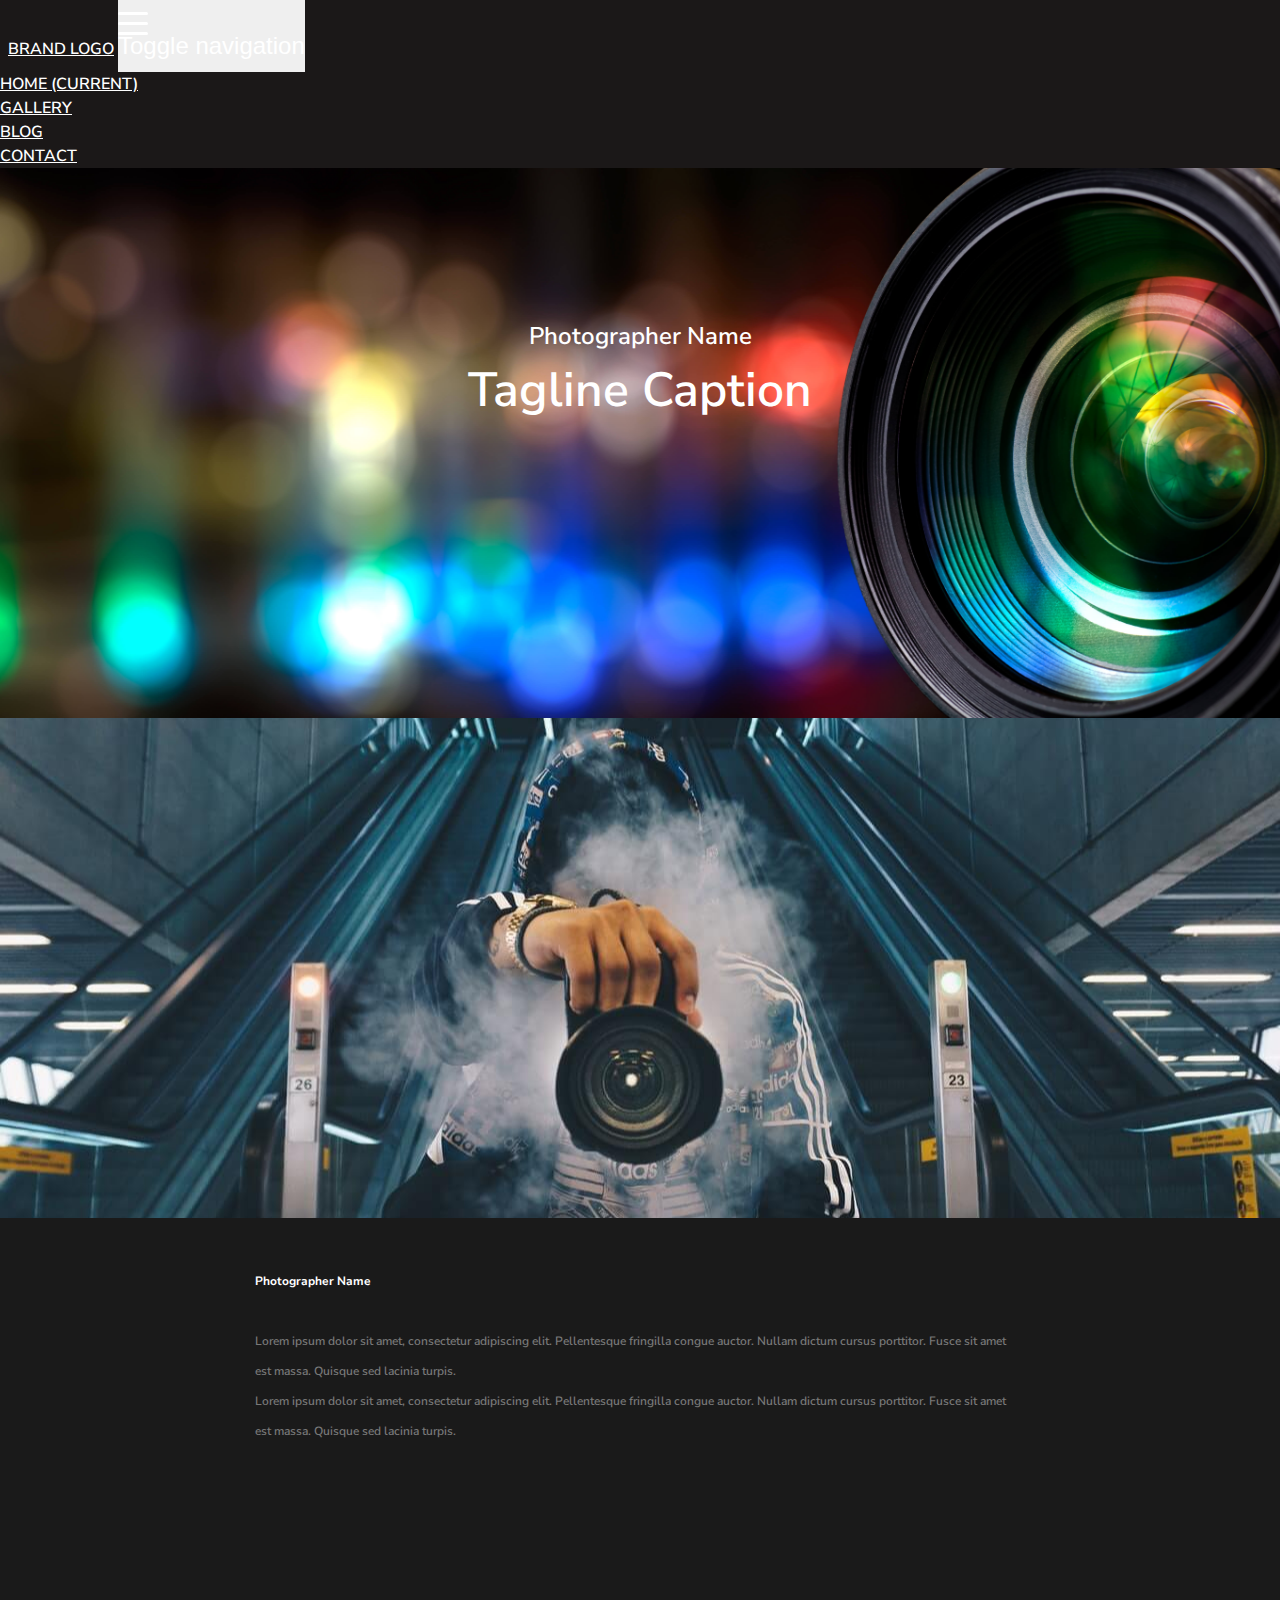
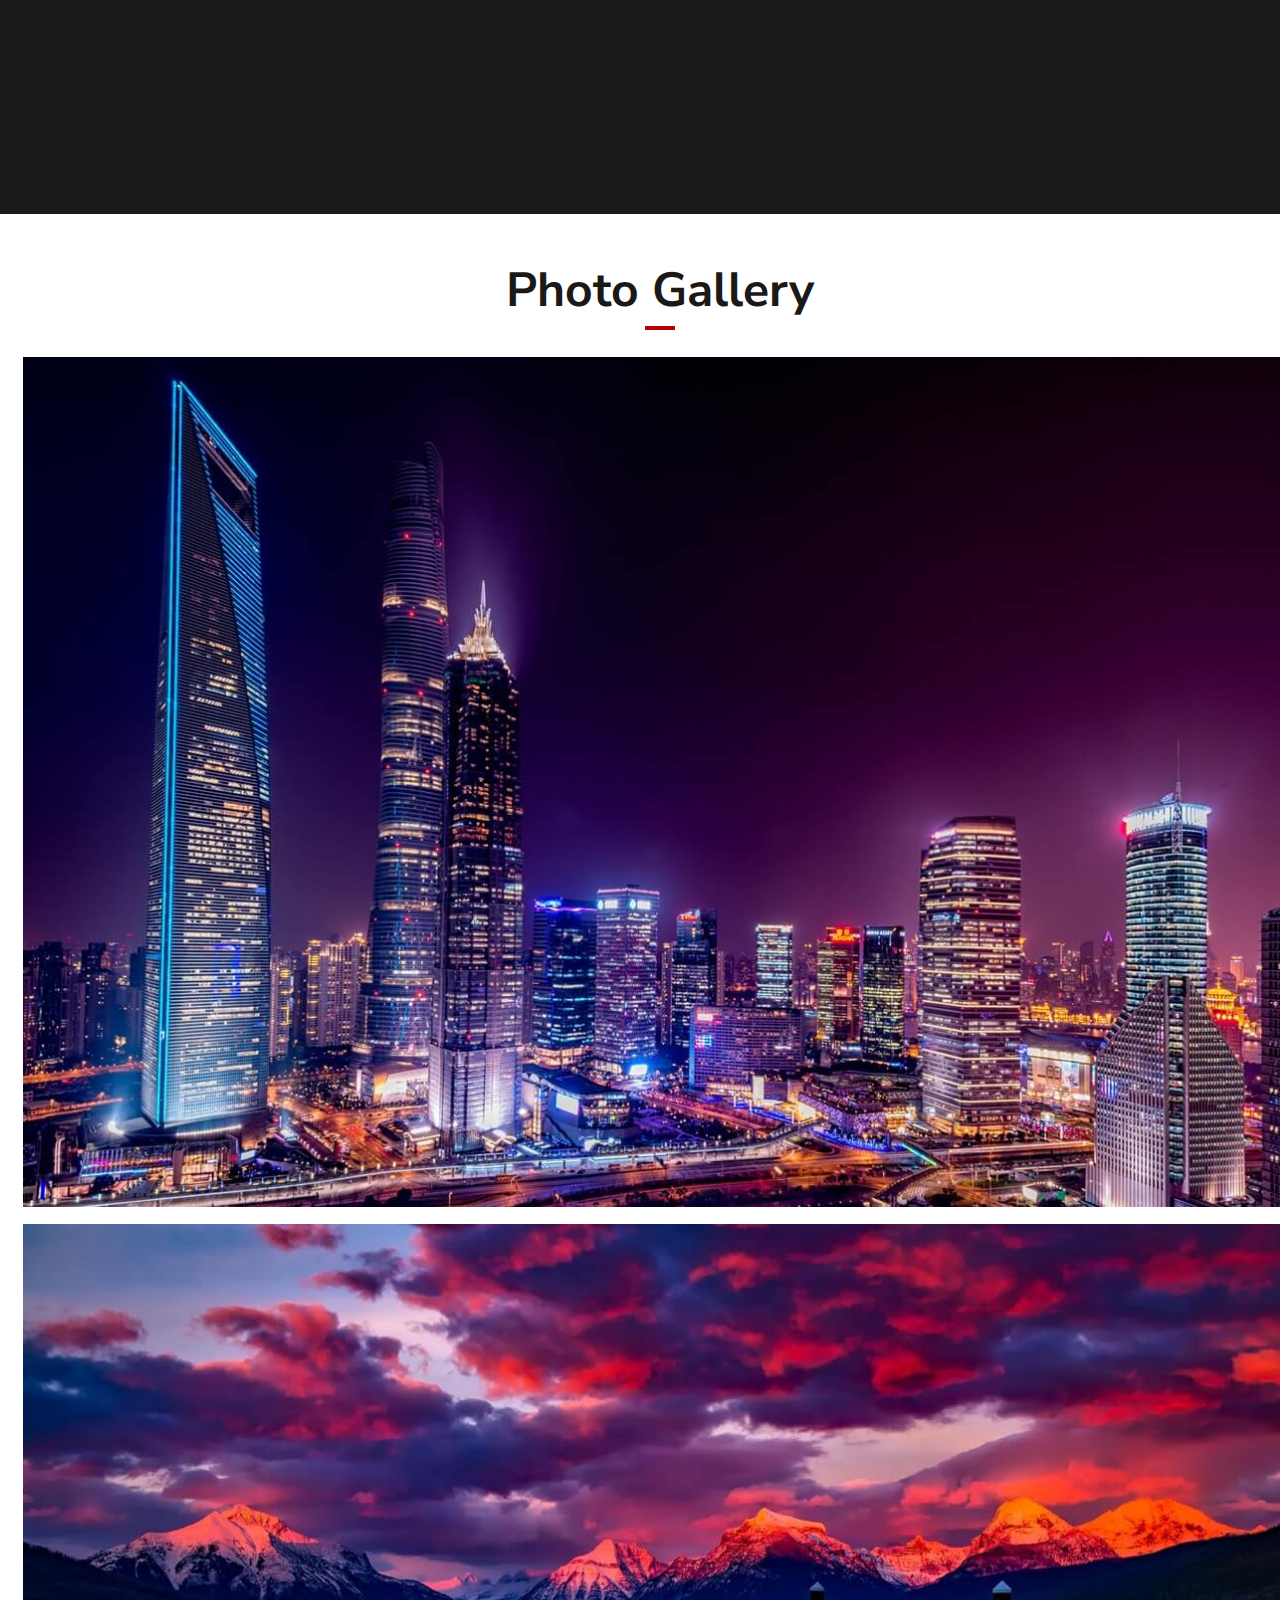
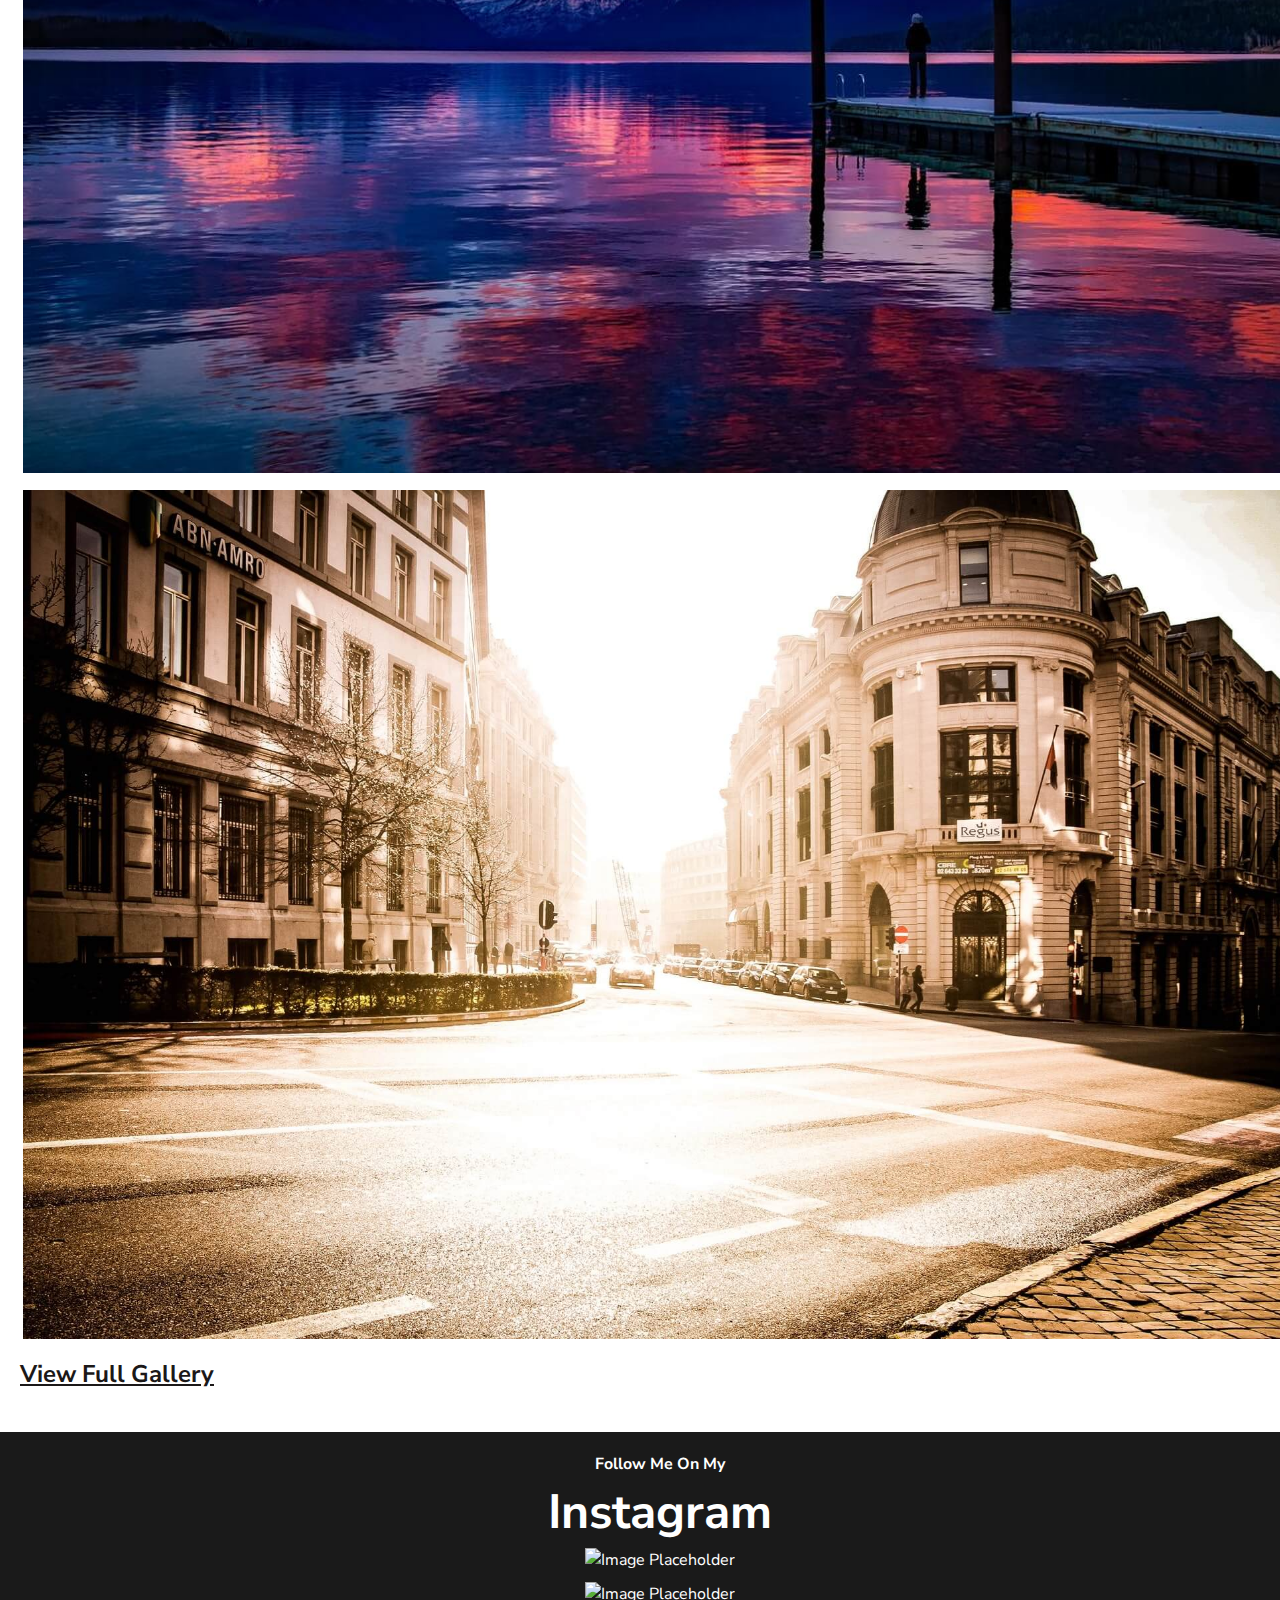
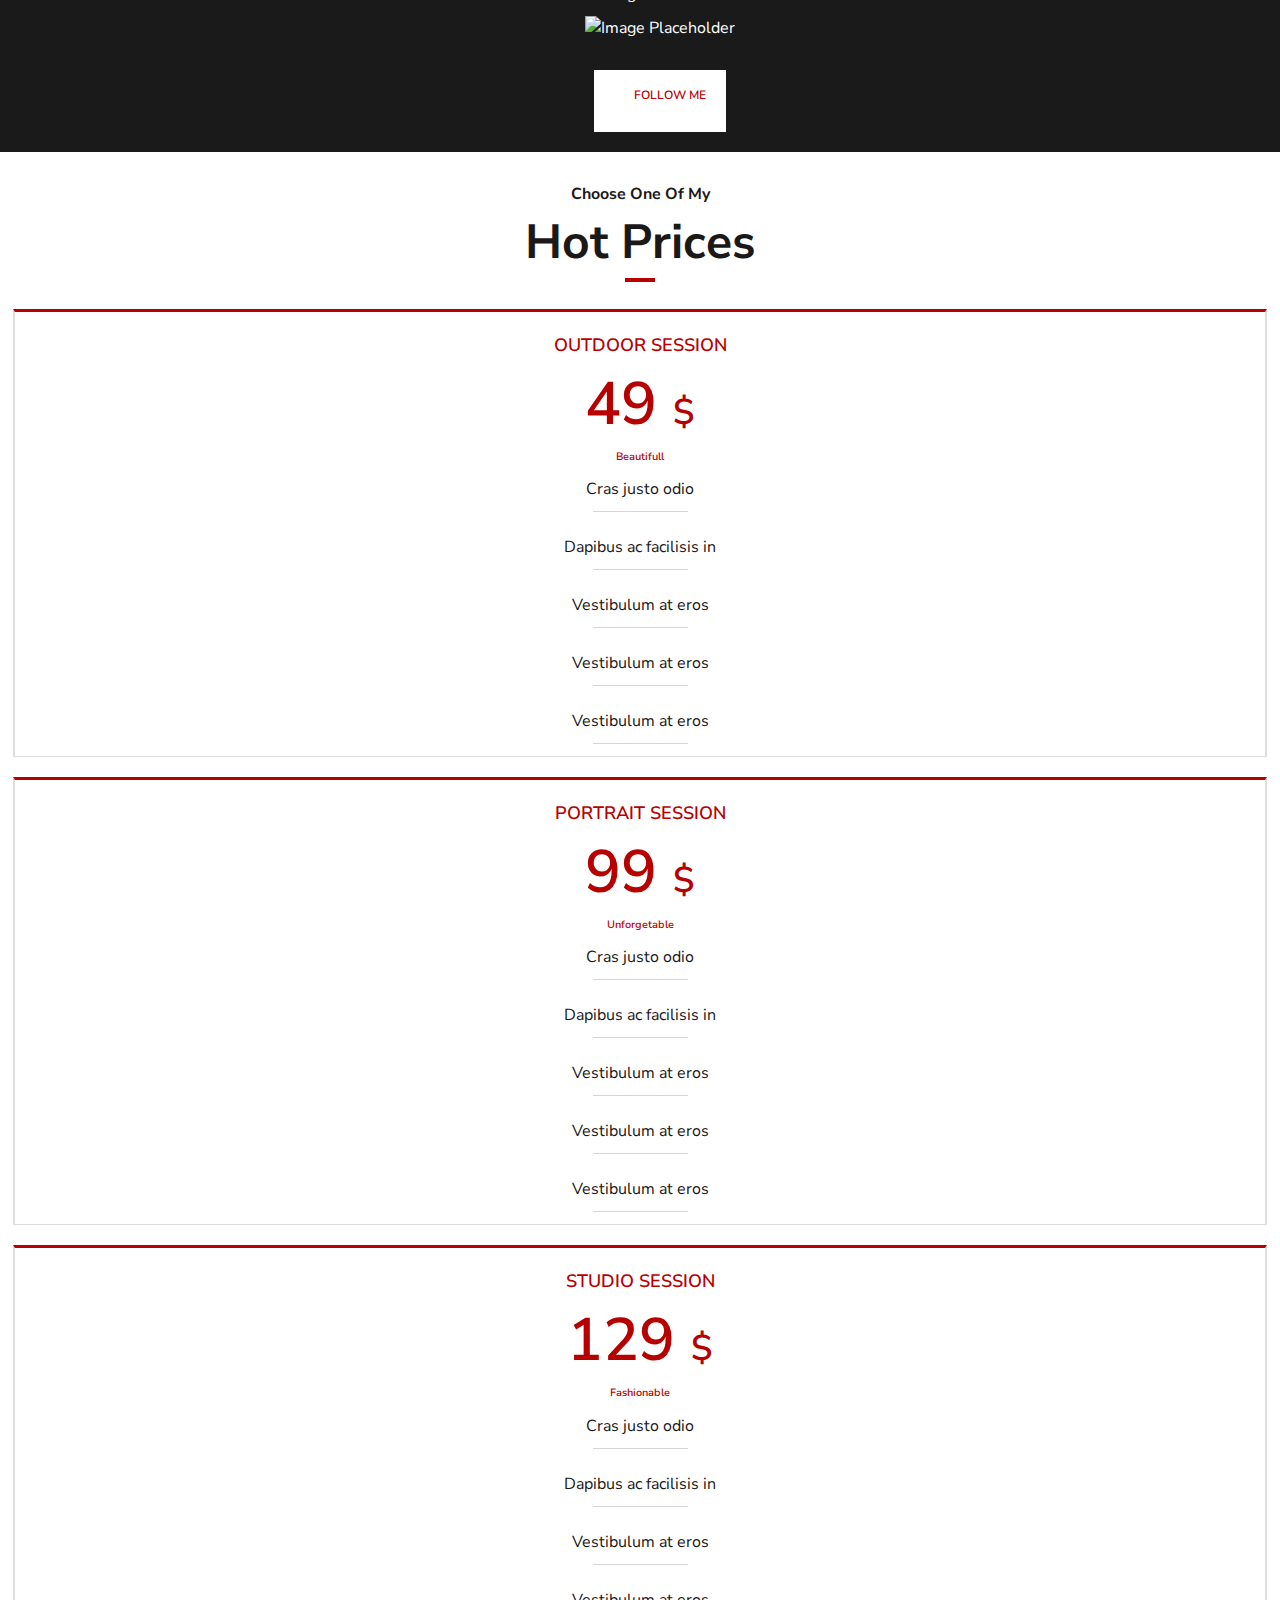
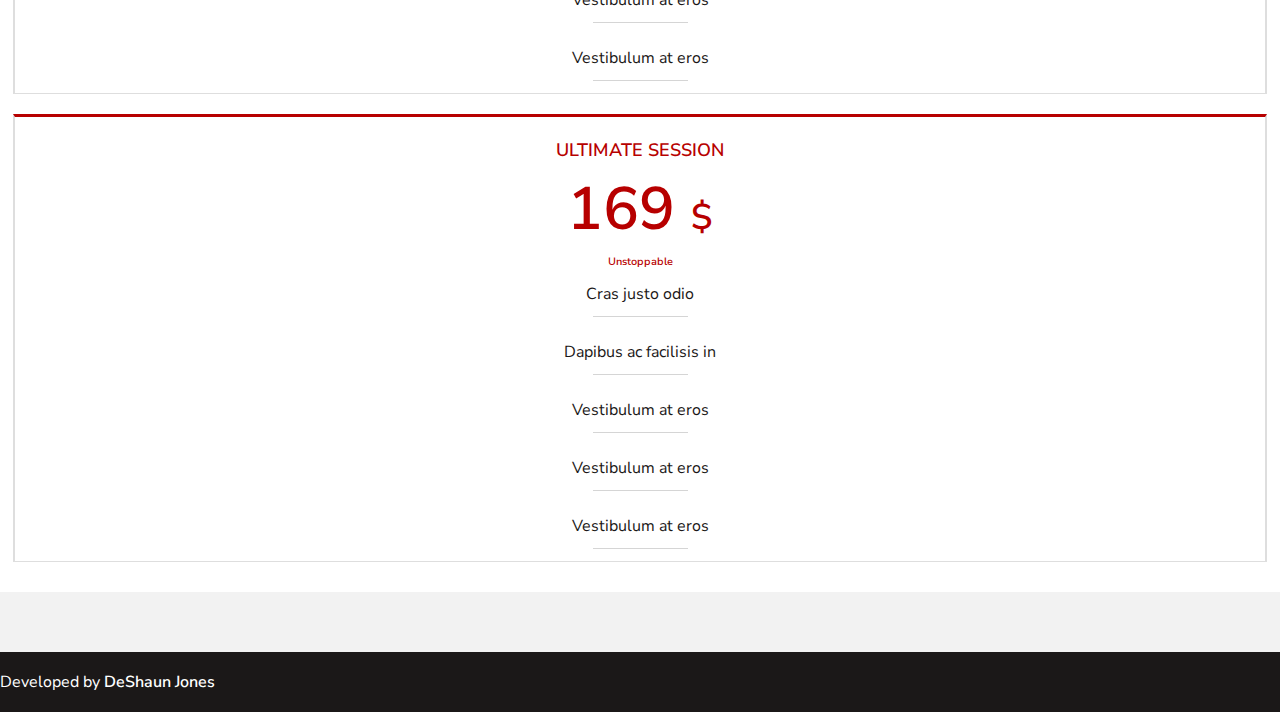
==== commit 9a80fcb2: "CSS Updates" ====
--- a/index.html
+++ b/index.html
@@ -8,7 +8,6 @@
 
     <!-- Custom CSS -->
     <link rel="stylesheet" href="css/styles.css" />
-
     <!-- Bootstrap CSS -->
     <link rel="stylesheet" href="https://stackpath.bootstrapcdn.com/bootstrap/4.1.3/css/bootstrap.min.css" integrity="sha384-MCw98/SFnGE8fJT3GXwEOngsV7Zt27NXFoaoApmYm81iuXoPkFOJwJ8ERdknLPMO" crossorigin="anonymous">
 
@@ -143,17 +142,17 @@
       <div class="row">
         <div class="col-lg-4 col-md-12">
           <div class="content">
-              <img src="img/stock-img-6.jpeg" alt="Image Placeholder">
+              <img src="img/gallery-1.jpeg" alt="Image Placeholder">
           </div>
         </div>
         <div class="col-lg-4 col-md-12">
             <div class="content">
-                <img src="img/stock-img-9.jpeg" alt="Image Placeholder">
+                <img src="img/gallery-2.jpeg" alt="Image Placeholder">
             </div>
           </div>
           <div class="col-lg-4 col-md-12">
               <div class="content">
-                  <img src="img/stock-img-8.jpeg" alt="Image Placeholder">
+                  <img src="img/gallery-3.jpeg" alt="Image Placeholder">
               </div>
             </div>
       </div>
--- a/css/styles.css
+++ b/css/styles.css
@@ -332,9 +332,7 @@
 .content {
   position: relative;
   width: 100%;
-  max-width: 400px;
   margin: auto;
-  margin-bottom: 10px;
   overflow: hidden;
 }
 
@@ -343,7 +341,6 @@
   position: absolute;
   height: 100%;
   width: 100%;
-  margin-bottom: 10px;
   left: 0;
   top: 0;
   bottom: 0;
@@ -410,6 +407,7 @@
 
 #homegallery img {
   max-width: 100%;
+  margin-bottom: 10px;
 }
 
 #homegallery h4 {
@@ -419,7 +417,7 @@
 }
 
 #homegallery .container .row h5 {
-  font-size: 1rem;
+  font-size: 1.5rem;
   margin-bottom: 30px;
   font-weight: 700;
   margin: auto;
@@ -428,6 +426,8 @@
 #homegallery .container .row a {
   color: #1b1818;
   margin: auto;
+  padding-top: 10px;
+  font-size: 1.5rem !important;
 }
 
 #homegallery .container .row a:hover {
@@ -772,6 +772,134 @@
   min-height: 600px;
 }
 
+/*-------------------------------------------------------------
+# Contact Section 
+-------------------------------------------------------------*/
+.contact {
+  height: auto;
+}
+.contact #contactmeta {
+  padding: 2rem;
+  margin-bottom: 40px;
+  background: #1a1a1a;
+  overflow: hidden;
+  position: relative;
+  color: #fff;
+  font-weight: 600;
+}
+.contact #contactmeta h3 {
+  font-size: 3rem;
+  font-size: 800;
+  margin-top: 1rem;
+  margin-bottom: 2rem;
+  color: #fff;
+}
+.contact #contactmeta h4 {
+  margin-bottom: 10px;
+}
+.contact #contactform {
+  background: #fff;
+  padding: 4em;
+  margin-bottom: 40px;
+  min-height: 500px;
+  position: relative;
+  font-size: 12px;
+  line-height: 30px;
+  font-weight: 600;
+  color: #1a1a1a !important;
+}
+.contact header {
+  display: block;
+  text-align: center;
+  margin-bottom: 20px;
+}
+.contact header h4 {
+  padding-top: 20px;
+  font-size: 600 !important;
+  font-size: 2rem;
+}
+.contact header .redline::after {
+  content: "";
+  background: #b70000;
+  width: 30px;
+  height: 4px;
+  display: inline-block;
+  margin-bottom: 30px;
+  margin: auto;
+  text-align: center;
+}
+.contact #success-message {
+  opacity: 0;
+}
+.contact .col-xs-12.col-sm-12.col-md-12.col-lg-12 {
+  padding: 0 20% 0 20%;
+}
+.contact .margin-top-25 {
+  margin-top: 25px;
+}
+.contact .form-title {
+  padding: 25px;
+  font-size: 30px;
+  font-weight: 300;
+  font-family: "Helvetica Neue", Helvetica, Arial, sans-serif;
+}
+.contact .form-group .form-control {
+  -webkit-box-shadow: none;
+  border-bottom: 1px;
+  border-style: none none solid none;
+  border-radius: 0;
+  border-color: #000;
+}
+.contact .form-group .form-control:focus {
+  box-shadow: none;
+  border-width: 0 0 2px 0;
+  border-color: #000;
+}
+.contact textarea {
+  resize: none;
+}
+.contact .btn-mod.btn-large {
+  height: auto;
+  padding: 13px 52px;
+  font-size: 15px;
+}
+.contact .btn-mod.btn-border {
+  color: #000000;
+  border: 1px solid #000000;
+  background: transparent;
+}
+.contact .btn-mod, .contact a.btn-mod {
+  -webkit-box-sizing: border-box;
+  -moz-box-sizing: border-box;
+  box-sizing: border-box;
+  padding: 4px 13px;
+  color: #fff;
+  background: rgba(34, 34, 34, 0.9);
+  border: 1px solid transparent;
+  font-size: 11px;
+  font-weight: 400;
+  text-transform: uppercase;
+  text-decoration: none;
+  letter-spacing: 2px;
+  -webkit-border-radius: 0;
+  -moz-border-radius: 0;
+  border-radius: 0;
+  -webkit-box-shadow: none;
+  -moz-box-shadow: none;
+  box-shadow: none;
+  -webkit-transition: all 0.2s cubic-bezier(0, 0, 0.58, 1);
+  -moz-transition: all 0.2s cubic-bezier(0, 0, 0.58, 1);
+  -o-transition: all 0.2s cubic-bezier(0, 0, 0.58, 1);
+  -ms-transition: all 0.2s cubic-bezier(0, 0, 0.58, 1);
+  transition: all 0.2s cubic-bezier(0, 0, 0.58, 1);
+}
+.contact .btn-mod.btn-border:hover, .contact .btn-mod.btn-border:active, .contact .btn-mod.btn-border:focus, .contact .btn-mod.btn-border:active:focus {
+  color: #fff;
+  border-color: #000;
+  background: #000;
+  outline: none;
+}
+
 /*--------------------------------------------------------------
 # Footer Section
 --------------------------------------------------------------*/
